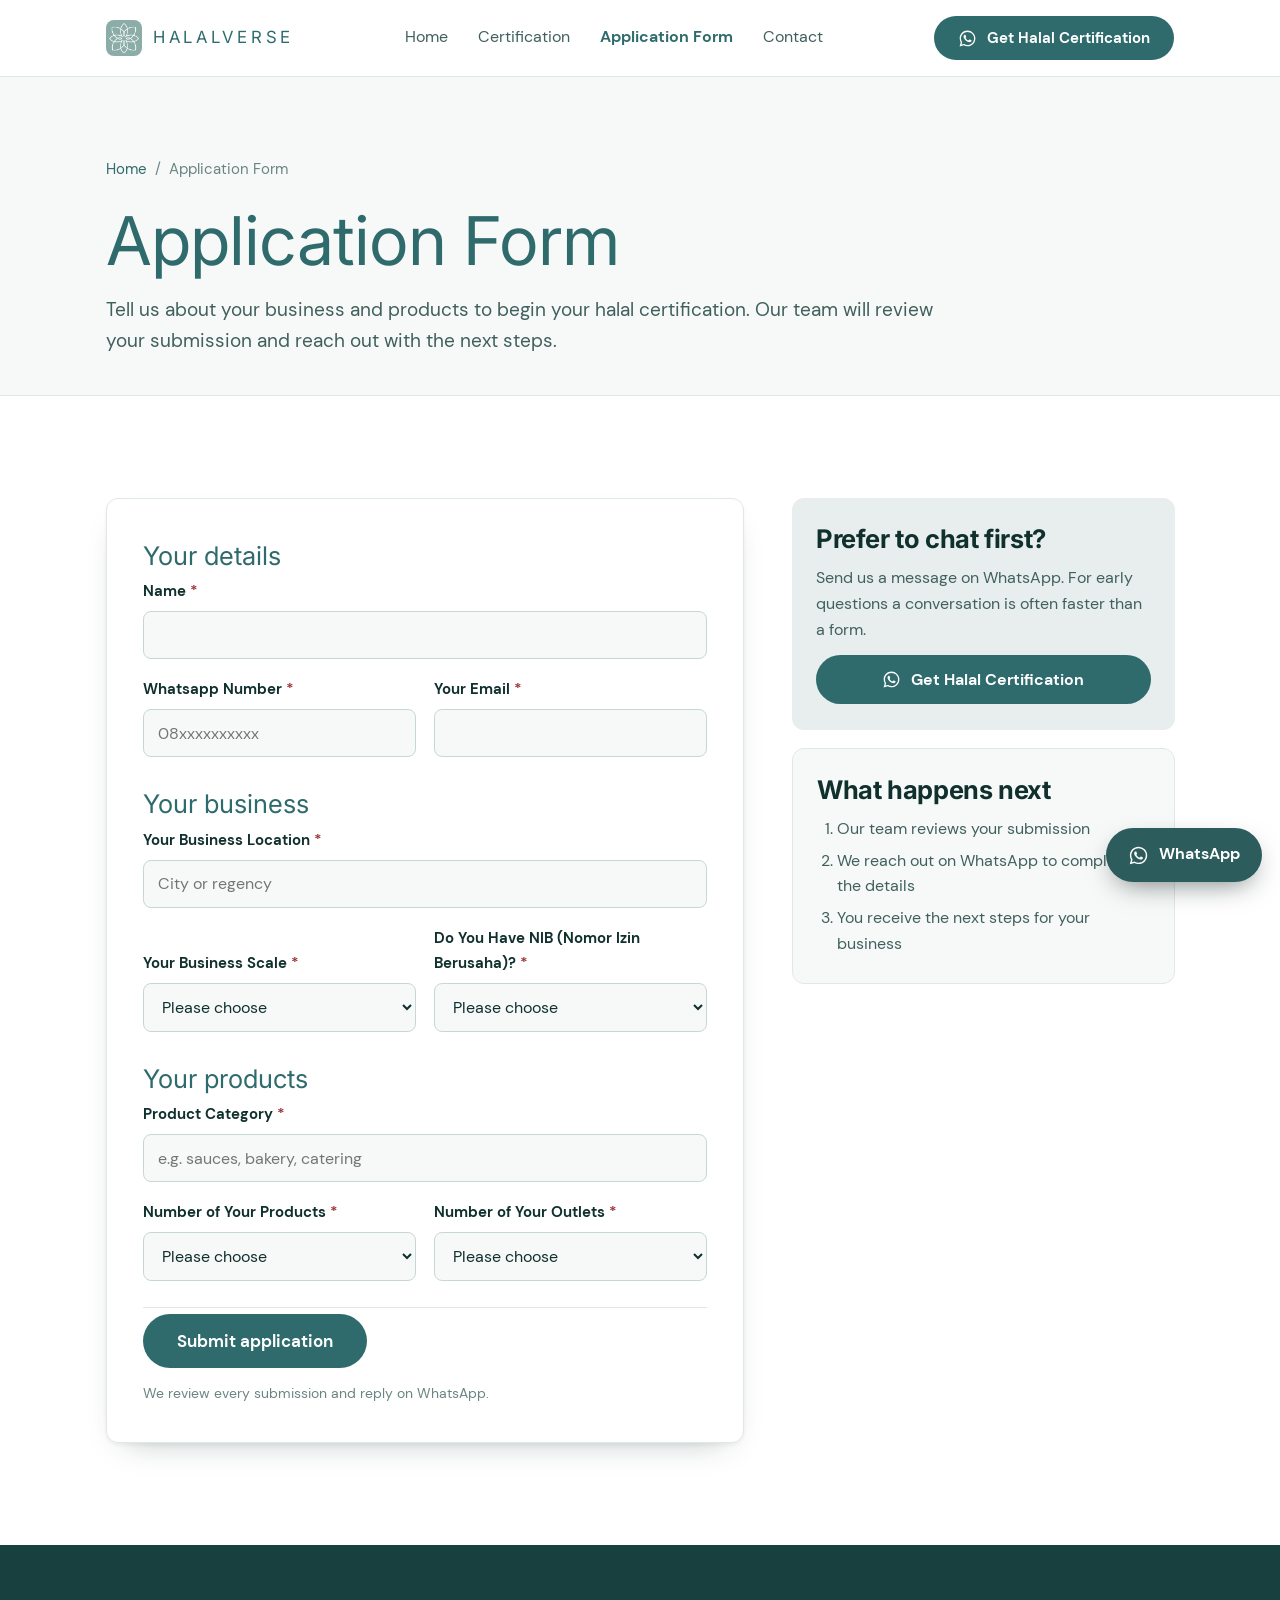
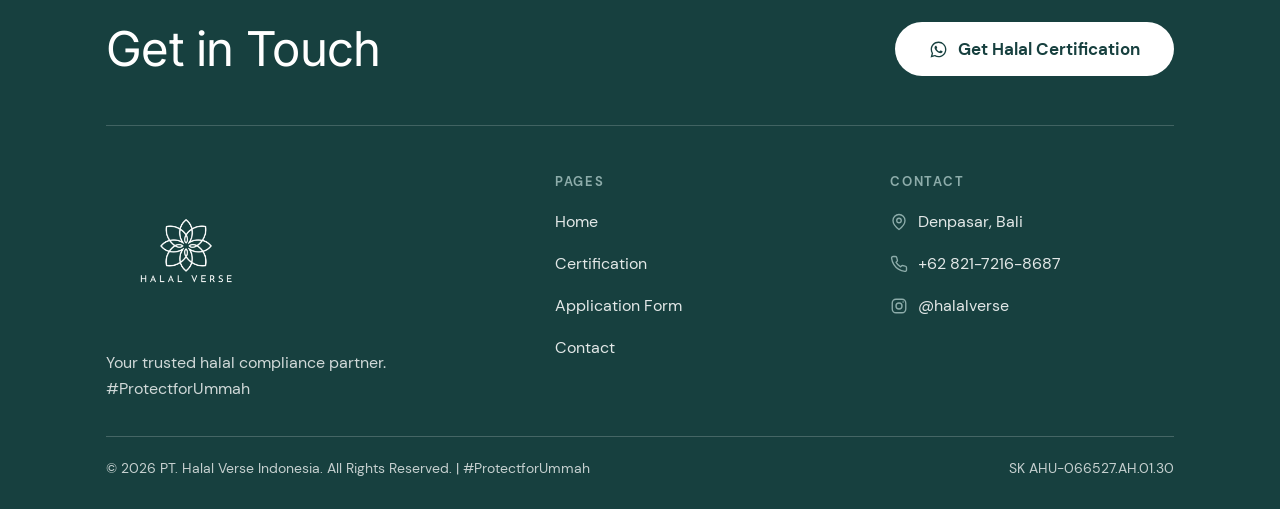
==== application-form/index.html @ e1d4a120 "Halal Verse Indonesia — rebuilt static site Konten verbatim dari situs live lama. Layout, aksesibili" ====
<!doctype html>
<html lang="en">
<head>
  <meta charset="utf-8" />
  <meta name="viewport" content="width=device-width, initial-scale=1" />
  <title>Application Form — Halal Verse Indonesia</title>
  <meta name="description" content="Tell us about your business and products to begin your halal certification. Our team will review your submission and reach out with the next steps." />
  <link rel="canonical" href="https://halalverseindonesia.com/application-form/" />

  <meta property="og:type" content="website" />
  <meta property="og:site_name" content="Halal Verse Indonesia" />
  <meta property="og:title" content="Application Form — Halal Verse Indonesia" />
  <meta property="og:description" content="Tell us about your business and products to begin your halal certification. Our team will review your submission and reach out with the next steps." />
  <meta property="og:url" content="https://halalverseindonesia.com/application-form/" />
  <meta property="og:image" content="https://halalverseindonesia.com/assets/img/hero-bg.webp" />
  <meta name="twitter:card" content="summary_large_image" />

  <link rel="icon" href="/assets/img/favicon-32.png" sizes="32x32" />
  <link rel="apple-touch-icon" href="/assets/img/apple-touch-icon.png" />
  <meta name="theme-color" content="#2C5D5C" />

  <link rel="preload" href="/assets/fonts/hv-display-400.woff2" as="font" type="font/woff2" crossorigin />
  <link rel="preload" href="/assets/fonts/hv-text-400.woff2" as="font" type="font/woff2" crossorigin />
  <link rel="stylesheet" href="/assets/css/site.css" />
  <script>document.documentElement.classList.add("js");</script>

<script type="application/ld+json">{"@context":"https://schema.org","@type":["Organization","LocalBusiness"],"@id":"https://halalverseindonesia.com/#organization","name":"PT. Halal Verse Indonesia","alternateName":"Halal Verse","url":"https://halalverseindonesia.com/","logo":"https://halalverseindonesia.com/assets/img/logo-mark.webp","description":"Halal Verse guides businesses through the entire halal certification journey, from initial readiness assessment to certification and beyond. Based in Denpasar, Bali.","telephone":"+6282172168687","address":{"@type":"PostalAddress","streetAddress":"Jalan Gunung Talang No. B7","addressLocality":"Denpasar","addressRegion":"Bali","addressCountry":"ID"},"areaServed":[{"@type":"AdministrativeArea","name":"Bali"},{"@type":"Country","name":"Indonesia"}],"sameAs":["https://www.instagram.com/halalverse/"]}</script>

</head>
<body>
  <a class="skip-link" href="#main">Skip to content</a>
<header class="site-header" id="site-header">
    <div class="wrap site-header__inner">
      <a class="brand" href="/" aria-label="Halal Verse Indonesia — home">
        <img class="brand__mark" src="/assets/img/logo-mark.webp" width="36" height="36" alt="" />
        <span class="brand__name">Halalverse</span>
      </a>

      <button class="nav-toggle" type="button" aria-expanded="false" aria-controls="main-nav">
        <svg viewBox="0 0 24 24" fill="none" stroke="currentColor" stroke-width="2" stroke-linecap="round" aria-hidden="true"><path d="M4 7h16M4 12h16M4 17h16"/></svg><span>Menu</span>
      </button>

      <nav class="nav" id="main-nav" aria-label="Main navigation" data-open="false">
          <a href="/">Home</a>
          <a href="/certification/">Certification</a>
          <a href="/application-form/" aria-current="page">Application Form</a>
          <a href="/contact/">Contact</a>
        <a class="btn btn--primary nav__cta" href="https://wa.me/6282172168687?text=Hello%20Halal%20Verse%2C%20I%20would%20like%20to%20ask%20about%20halal%20certification." target="_blank" rel="noopener" data-where="mobile-menu"><svg class="i-wa" viewBox="0 0 24 24" fill="currentColor" aria-hidden="true"><path d="M12.04 2C6.58 2 2.13 6.45 2.13 11.91c0 1.75.46 3.45 1.32 4.95L2 22l5.25-1.38a9.9 9.9 0 0 0 4.79 1.22h.01c5.46 0 9.91-4.45 9.91-9.91 0-2.65-1.03-5.14-2.9-7.01A9.82 9.82 0 0 0 12.04 2Zm0 18.15h-.01a8.2 8.2 0 0 1-4.19-1.15l-.3-.18-3.12.82.83-3.04-.2-.31a8.19 8.19 0 0 1-1.26-4.38c0-4.54 3.7-8.23 8.25-8.23 2.2 0 4.27.86 5.83 2.41a8.18 8.18 0 0 1 2.41 5.83c0 4.54-3.7 8.23-8.24 8.23Zm4.52-6.16c-.25-.12-1.47-.72-1.69-.81-.23-.08-.39-.12-.56.13-.16.24-.64.8-.78.97-.14.16-.29.18-.53.06-.25-.12-1.05-.39-1.99-1.23-.74-.66-1.23-1.47-1.38-1.72-.14-.25-.01-.38.11-.5.11-.11.25-.29.37-.43.12-.15.16-.25.25-.41.08-.17.04-.31-.02-.43-.06-.12-.56-1.34-.76-1.84-.2-.48-.4-.41-.56-.42h-.47c-.17 0-.43.06-.66.31-.23.25-.86.85-.86 2.06s.89 2.39 1.01 2.56c.12.16 1.74 2.66 4.22 3.73.59.25 1.05.4 1.41.52.59.19 1.13.16 1.56.1.48-.07 1.47-.6 1.68-1.18.21-.58.21-1.08.14-1.18-.06-.11-.22-.17-.47-.29Z"/></svg> Get Halal Certification</a>
      </nav>

      <a class="btn btn--primary header-cta" href="https://wa.me/6282172168687?text=Hello%20Halal%20Verse%2C%20I%20would%20like%20to%20ask%20about%20halal%20certification." target="_blank" rel="noopener" data-where="header"><svg class="i-wa" viewBox="0 0 24 24" fill="currentColor" aria-hidden="true"><path d="M12.04 2C6.58 2 2.13 6.45 2.13 11.91c0 1.75.46 3.45 1.32 4.95L2 22l5.25-1.38a9.9 9.9 0 0 0 4.79 1.22h.01c5.46 0 9.91-4.45 9.91-9.91 0-2.65-1.03-5.14-2.9-7.01A9.82 9.82 0 0 0 12.04 2Zm0 18.15h-.01a8.2 8.2 0 0 1-4.19-1.15l-.3-.18-3.12.82.83-3.04-.2-.31a8.19 8.19 0 0 1-1.26-4.38c0-4.54 3.7-8.23 8.25-8.23 2.2 0 4.27.86 5.83 2.41a8.18 8.18 0 0 1 2.41 5.83c0 4.54-3.7 8.23-8.24 8.23Zm4.52-6.16c-.25-.12-1.47-.72-1.69-.81-.23-.08-.39-.12-.56.13-.16.24-.64.8-.78.97-.14.16-.29.18-.53.06-.25-.12-1.05-.39-1.99-1.23-.74-.66-1.23-1.47-1.38-1.72-.14-.25-.01-.38.11-.5.11-.11.25-.29.37-.43.12-.15.16-.25.25-.41.08-.17.04-.31-.02-.43-.06-.12-.56-1.34-.76-1.84-.2-.48-.4-.41-.56-.42h-.47c-.17 0-.43.06-.66.31-.23.25-.86.85-.86 2.06s.89 2.39 1.01 2.56c.12.16 1.74 2.66 4.22 3.73.59.25 1.05.4 1.41.52.59.19 1.13.16 1.56.1.48-.07 1.47-.6 1.68-1.18.21-.58.21-1.08.14-1.18-.06-.11-.22-.17-.47-.29Z"/></svg> Get Halal Certification</a>
    </div>
  </header>

  <main id="main">
<section class="page-head">
      <div class="wrap">
        <nav class="crumbs" aria-label="Breadcrumb"><a href="/">Home</a><span aria-hidden="true">/</span><span aria-current="page">Application Form</span></nav>
        <h1>Application Form</h1>
        <p class="lede">Tell us about your business and products to begin your halal certification. Our team will review your submission and reach out with the next steps.</p>
      </div>
    </section>

    <section class="section">
      <div class="wrap">
        <div class="form-shell">
          <div class="form-card">
            <form id="apply-form" method="POST" action="https://api.web3forms.com/submit">
              <input type="hidden" name="access_key" value="bdc37412-f3b7-404e-a2f1-3ba0cef0726b" />
              <input type="hidden" name="subject" value="New halal certification application" />
              <input type="hidden" name="from_name" value="halalverseindonesia.com" />
              <input type="hidden" name="redirect" value="https://halalverseindonesia.com/thank-you/" />
              <input type="checkbox" name="botcheck" style="display:none" tabindex="-1" autocomplete="off" aria-hidden="true" />

              <fieldset>
                <legend>Your details</legend>
                <div class="field">
            <label for="name">Name <span class="req" aria-hidden="true">*</span></label>
            <input type="text" id="name" name="name" required autocomplete="name" />
            
          </div>
                <div class="field-row">
                  <div class="field">
            <label for="whatsapp">Whatsapp Number <span class="req" aria-hidden="true">*</span></label>
            <input type="tel" id="whatsapp" name="whatsapp" required autocomplete="tel" placeholder="08xxxxxxxxxx" inputmode="tel" />
            
          </div>
                  <div class="field">
            <label for="email">Your Email <span class="req" aria-hidden="true">*</span></label>
            <input type="email" id="email" name="email" required autocomplete="email" />
            
          </div>
                </div>
              </fieldset>

              <fieldset>
                <legend>Your business</legend>
                <div class="field">
            <label for="business_location">Your Business Location <span class="req" aria-hidden="true">*</span></label>
            <input type="text" id="business_location" name="business_location" required placeholder="City or regency" />
            
          </div>
                <div class="field-row">
                  <div class="field">
            <label for="business_scale">Your Business Scale <span class="req" aria-hidden="true">*</span></label>
            <select id="business_scale" name="business_scale" required>
              <option value="">Please choose</option>
              <option>Micro Business</option>
              <option>Small Business</option>
              <option>Middle Business</option>
              <option>Big Business</option>
            </select>
            
          </div>
                  <div class="field">
            <label for="nib">Do You Have NIB (Nomor Izin Berusaha)? <span class="req" aria-hidden="true">*</span></label>
            <select id="nib" name="nib" required>
              <option value="">Please choose</option>
              <option>Yes</option>
              <option>No</option>
            </select>
            
          </div>
                </div>
              </fieldset>

              <fieldset>
                <legend>Your products</legend>
                <div class="field">
            <label for="product_category">Product Category <span class="req" aria-hidden="true">*</span></label>
            <input type="text" id="product_category" name="product_category" required placeholder="e.g. sauces, bakery, catering" />
            
          </div>
                <div class="field-row">
                  <div class="field">
            <label for="number_of_products">Number of Your Products <span class="req" aria-hidden="true">*</span></label>
            <select id="number_of_products" name="number_of_products" required>
              <option value="">Please choose</option>
              <option>1-20</option>
              <option>20-40</option>
              <option>40-60</option>
              <option>&gt;60</option>
            </select>
            
          </div>
                  <div class="field">
            <label for="number_of_outlets">Number of Your Outlets <span class="req" aria-hidden="true">*</span></label>
            <select id="number_of_outlets" name="number_of_outlets" required>
              <option value="">Please choose</option>
              <option>1</option>
              <option>2</option>
              <option>3</option>
              <option>4</option>
              <option>&gt;4</option>
            </select>
            
          </div>
                </div>
              </fieldset>

              <div class="form-actions">
                <button class="btn btn--primary btn--lg" type="submit">Submit application</button>
                <p class="hint">We review every submission and reply on WhatsApp.</p>
              </div>
            </form>
          </div>

          <aside class="form-aside">
            <div class="aside-card">
              <h2>Prefer to chat first?</h2>
              <p>Send us a message on WhatsApp. For early questions a conversation is often faster than a form.</p>
              <a class="btn btn--primary" href="https://wa.me/6282172168687?text=Hello%20Halal%20Verse%2C%20I%20would%20like%20to%20ask%20about%20halal%20certification." target="_blank" rel="noopener" data-where="apply-aside"><svg class="i-wa" viewBox="0 0 24 24" fill="currentColor" aria-hidden="true"><path d="M12.04 2C6.58 2 2.13 6.45 2.13 11.91c0 1.75.46 3.45 1.32 4.95L2 22l5.25-1.38a9.9 9.9 0 0 0 4.79 1.22h.01c5.46 0 9.91-4.45 9.91-9.91 0-2.65-1.03-5.14-2.9-7.01A9.82 9.82 0 0 0 12.04 2Zm0 18.15h-.01a8.2 8.2 0 0 1-4.19-1.15l-.3-.18-3.12.82.83-3.04-.2-.31a8.19 8.19 0 0 1-1.26-4.38c0-4.54 3.7-8.23 8.25-8.23 2.2 0 4.27.86 5.83 2.41a8.18 8.18 0 0 1 2.41 5.83c0 4.54-3.7 8.23-8.24 8.23Zm4.52-6.16c-.25-.12-1.47-.72-1.69-.81-.23-.08-.39-.12-.56.13-.16.24-.64.8-.78.97-.14.16-.29.18-.53.06-.25-.12-1.05-.39-1.99-1.23-.74-.66-1.23-1.47-1.38-1.72-.14-.25-.01-.38.11-.5.11-.11.25-.29.37-.43.12-.15.16-.25.25-.41.08-.17.04-.31-.02-.43-.06-.12-.56-1.34-.76-1.84-.2-.48-.4-.41-.56-.42h-.47c-.17 0-.43.06-.66.31-.23.25-.86.85-.86 2.06s.89 2.39 1.01 2.56c.12.16 1.74 2.66 4.22 3.73.59.25 1.05.4 1.41.52.59.19 1.13.16 1.56.1.48-.07 1.47-.6 1.68-1.18.21-.58.21-1.08.14-1.18-.06-.11-.22-.17-.47-.29Z"/></svg> Get Halal Certification</a>
            </div>
            <div class="aside-card aside-card--quiet">
              <h2>What happens next</h2>
              <ol class="mini-steps">
                <li>Our team reviews your submission</li>
                <li>We reach out on WhatsApp to complete the details</li>
                <li>You receive the next steps for your business</li>
              </ol>
            </div>
          </aside>
        </div>
      </div>
    </section>
  </main>

<footer class="site-footer">
    <div class="wrap">
      <div class="footer-cta">
        <h2>Get in Touch</h2>
        <a class="btn btn--light btn--lg" href="https://wa.me/6282172168687?text=Hello%20Halal%20Verse%2C%20I%20would%20like%20to%20ask%20about%20halal%20certification." target="_blank" rel="noopener" data-where="footer-cta"><svg class="i-wa" viewBox="0 0 24 24" fill="currentColor" aria-hidden="true"><path d="M12.04 2C6.58 2 2.13 6.45 2.13 11.91c0 1.75.46 3.45 1.32 4.95L2 22l5.25-1.38a9.9 9.9 0 0 0 4.79 1.22h.01c5.46 0 9.91-4.45 9.91-9.91 0-2.65-1.03-5.14-2.9-7.01A9.82 9.82 0 0 0 12.04 2Zm0 18.15h-.01a8.2 8.2 0 0 1-4.19-1.15l-.3-.18-3.12.82.83-3.04-.2-.31a8.19 8.19 0 0 1-1.26-4.38c0-4.54 3.7-8.23 8.25-8.23 2.2 0 4.27.86 5.83 2.41a8.18 8.18 0 0 1 2.41 5.83c0 4.54-3.7 8.23-8.24 8.23Zm4.52-6.16c-.25-.12-1.47-.72-1.69-.81-.23-.08-.39-.12-.56.13-.16.24-.64.8-.78.97-.14.16-.29.18-.53.06-.25-.12-1.05-.39-1.99-1.23-.74-.66-1.23-1.47-1.38-1.72-.14-.25-.01-.38.11-.5.11-.11.25-.29.37-.43.12-.15.16-.25.25-.41.08-.17.04-.31-.02-.43-.06-.12-.56-1.34-.76-1.84-.2-.48-.4-.41-.56-.42h-.47c-.17 0-.43.06-.66.31-.23.25-.86.85-.86 2.06s.89 2.39 1.01 2.56c.12.16 1.74 2.66 4.22 3.73.59.25 1.05.4 1.41.52.59.19 1.13.16 1.56.1.48-.07 1.47-.6 1.68-1.18.21-.58.21-1.08.14-1.18-.06-.11-.22-.17-.47-.29Z"/></svg> Get Halal Certification</a>
      </div>

      <div class="footer-grid">
        <div class="footer-brand">
          <img src="/assets/img/logo-wordmark-light.webp" width="160" height="53" alt="Halal Verse Indonesia" loading="lazy" />
          <p>Your trusted halal compliance partner.<br />#ProtectforUmmah</p>
        </div>

        <nav class="footer-col" aria-label="Footer navigation">
          <h3>Pages</h3>
          <a href="/">Home</a>
          <a href="/certification/">Certification</a>
          <a href="/application-form/">Application Form</a>
          <a href="/contact/">Contact</a>
        </nav>

        <div class="footer-col footer-col--contact">
          <h3>Contact</h3>
          <a href="https://www.google.com/maps/search/?api=1&amp;query=Jalan%20Gunung%20Talang%20No.%20B7%2C%20Denpasar%2C%20Bali" target="_blank" rel="noopener"><svg viewBox="0 0 24 24" fill="none" stroke="currentColor" stroke-width="1.8" stroke-linecap="round" stroke-linejoin="round" aria-hidden="true"><path d="M20 10c0 6-8 12-8 12s-8-6-8-12a8 8 0 0 1 16 0Z"/><circle cx="12" cy="10" r="3"/></svg><span>Denpasar, Bali</span></a>
          <a href="https://wa.me/6282172168687?text=Hello%20Halal%20Verse%2C%20I%20would%20like%20to%20ask%20about%20halal%20certification." target="_blank" rel="noopener" data-where="footer"><svg viewBox="0 0 24 24" fill="none" stroke="currentColor" stroke-width="1.8" stroke-linecap="round" stroke-linejoin="round" aria-hidden="true"><path d="M22 16.9v3a2 2 0 0 1-2.2 2 19.8 19.8 0 0 1-8.6-3.1 19.5 19.5 0 0 1-6-6A19.8 19.8 0 0 1 2.1 4.2 2 2 0 0 1 4.1 2h3a2 2 0 0 1 2 1.7c.1 1 .3 1.9.7 2.8a2 2 0 0 1-.5 2.1L8.1 9.8a16 16 0 0 0 6 6l1.2-1.2a2 2 0 0 1 2.1-.5c.9.4 1.8.6 2.8.7a2 2 0 0 1 1.8 2.1Z"/></svg><span>+62 821-7216-8687</span></a>
          <a href="https://www.instagram.com/halalverse/" target="_blank" rel="noopener"><svg viewBox="0 0 24 24" fill="none" stroke="currentColor" stroke-width="1.8" aria-hidden="true"><rect x="3" y="3" width="18" height="18" rx="5"/><circle cx="12" cy="12" r="4"/><circle cx="17.5" cy="6.5" r="1" fill="currentColor" stroke="none"/></svg><span>@halalverse</span></a>
        </div>
      </div>

      <div class="footer-bottom">
        <span>© 2026 PT. Halal Verse Indonesia. All Rights Reserved. | #ProtectforUmmah</span>
        <span>SK AHU-066527.AH.01.30</span>
      </div>
    </div>
  </footer>

  <a class="wa-float" href="https://wa.me/6282172168687?text=Hello%20Halal%20Verse%2C%20I%20would%20like%20to%20ask%20about%20halal%20certification." target="_blank" rel="noopener" data-where="float" aria-label="Chat with Halal Verse on WhatsApp">
    <svg class="i-wa" viewBox="0 0 24 24" fill="currentColor" aria-hidden="true"><path d="M12.04 2C6.58 2 2.13 6.45 2.13 11.91c0 1.75.46 3.45 1.32 4.95L2 22l5.25-1.38a9.9 9.9 0 0 0 4.79 1.22h.01c5.46 0 9.91-4.45 9.91-9.91 0-2.65-1.03-5.14-2.9-7.01A9.82 9.82 0 0 0 12.04 2Zm0 18.15h-.01a8.2 8.2 0 0 1-4.19-1.15l-.3-.18-3.12.82.83-3.04-.2-.31a8.19 8.19 0 0 1-1.26-4.38c0-4.54 3.7-8.23 8.25-8.23 2.2 0 4.27.86 5.83 2.41a8.18 8.18 0 0 1 2.41 5.83c0 4.54-3.7 8.23-8.24 8.23Zm4.52-6.16c-.25-.12-1.47-.72-1.69-.81-.23-.08-.39-.12-.56.13-.16.24-.64.8-.78.97-.14.16-.29.18-.53.06-.25-.12-1.05-.39-1.99-1.23-.74-.66-1.23-1.47-1.38-1.72-.14-.25-.01-.38.11-.5.11-.11.25-.29.37-.43.12-.15.16-.25.25-.41.08-.17.04-.31-.02-.43-.06-.12-.56-1.34-.76-1.84-.2-.48-.4-.41-.56-.42h-.47c-.17 0-.43.06-.66.31-.23.25-.86.85-.86 2.06s.89 2.39 1.01 2.56c.12.16 1.74 2.66 4.22 3.73.59.25 1.05.4 1.41.52.59.19 1.13.16 1.56.1.48-.07 1.47-.6 1.68-1.18.21-.58.21-1.08.14-1.18-.06-.11-.22-.17-.47-.29Z"/></svg><span>WhatsApp</span>
  </a>
  <script src="/assets/js/site.js" defer></script>
</body>
</html>
---- assets/css/site.css ----
/* ============================================================
   Halal Verse Indonesia — design system
   Colours, type and imagery all come from the existing brand.
   Text values are darkened so they clear the WCAG AA threshold.
   ============================================================ */

/* ---------- Type: the site's own faces, subset to Latin,
              converted woff -> woff2 (3.7 MB -> 132 KB) ---------- */

@font-face {
  font-family: "HV Display";
  src: url("../fonts/hv-display-400.woff2") format("woff2");
  font-weight: 400; font-style: normal; font-display: swap;
}
@font-face {
  font-family: "HV Display";
  src: url("../fonts/hv-display-700.woff2") format("woff2");
  font-weight: 700; font-style: normal; font-display: swap;
}
@font-face {
  font-family: "HV Text";
  src: url("../fonts/hv-text-400.woff2") format("woff2");
  font-weight: 400; font-style: normal; font-display: swap;
}
@font-face {
  font-family: "HV Text";
  src: url("../fonts/hv-text-700.woff2") format("woff2");
  font-weight: 700; font-style: normal; font-display: swap;
}

/* ---------- Tokens ---------- */

:root {
  --sage:        #8DACAA;
  --sage-soft:   #E7EEED;
  --sage-line:   #C6D8D6;
  --teal:        #588D8F;

  --teal-ink:    #2F6B6C;
  --teal-deep:   #2C5D5C;
  --teal-night:  #17403F;
  --ink:         #10302E;
  --ink-soft:    #40605D;
  --ink-faint:   #6C8582;

  --paper:       #FFFFFF;
  --paper-warm:  #F7F9F8;
  --line:        #DEE8E6;
  --danger:      #9C2F33;

  --wrap:        1180px;
  --gutter:      clamp(20px, 5vw, 56px);
  --radius:      12px;
  --pill:        999px;
  --header-h:    76px;

  --shadow-sm: 0 1px 2px rgba(16, 48, 46, .05);
  --shadow-md: 0 2px 4px rgba(16, 48, 46, .05), 0 14px 32px -20px rgba(16, 48, 46, .38);

  --step-0: 1.0625rem;
  --step-1: 1.1875rem;
  --step-2: clamp(1.35rem, 1.1rem + .9vw, 1.6rem);
  --step-3: clamp(1.7rem, 1.3rem + 1.6vw, 2.3rem);
  --step-4: clamp(2rem, 1.45rem + 2.5vw, 3rem);
  --step-5: clamp(2.4rem, 1.5rem + 4vw, 4.2rem);
}

/* ---------- Base ---------- */

*, *::before, *::after { box-sizing: border-box; }
[hidden] { display: none !important; }

html { -webkit-text-size-adjust: 100%; scroll-behavior: smooth; }
@media (prefers-reduced-motion: reduce) {
  html { scroll-behavior: auto; }
  *, *::before, *::after {
    animation-duration: .01ms !important; animation-iteration-count: 1 !important;
    transition-duration: .01ms !important;
  }
}

body {
  margin: 0;
  background: var(--paper);
  color: var(--ink);
  font-family: "HV Text", "Segoe UI", system-ui, -apple-system, Arial, sans-serif;
  font-size: var(--step-0);
  line-height: 1.65;
  -webkit-font-smoothing: antialiased;
  overflow-x: hidden;
}

h1, h2, h3, h4 {
  font-family: "HV Display", "HV Text", Georgia, serif;
  font-weight: 400;
  line-height: 1.14;
  letter-spacing: -.015em;
  text-wrap: balance;
  margin: 0;
  color: var(--teal-ink);
}
h1 { font-size: var(--step-5); }
h2 { font-size: var(--step-4); }
h3 { font-size: var(--step-2); font-weight: 700; letter-spacing: -.005em; line-height: 1.25; }
h4 { font-size: var(--step-1); font-weight: 700; letter-spacing: 0; line-height: 1.35; }

p { margin: 0; max-width: 62ch; }
a { color: var(--teal-ink); text-underline-offset: 3px; text-decoration-thickness: 1px; }
a:hover { color: var(--ink); }

:focus-visible { outline: 3px solid var(--teal-ink); outline-offset: 3px; border-radius: 4px; }
.site-header--over :focus-visible,
.section--deep :focus-visible,
.hero :focus-visible { outline-color: #fff; }

img { max-width: 100%; height: auto; display: block; }
ul, ol { margin: 0; padding-left: 1.25em; }
li + li { margin-top: .35em; }

.skip-link {
  position: absolute; left: -9999px; top: 0; z-index: 200;
  background: var(--teal-deep); color: #fff; padding: 12px 18px;
  border-radius: 0 0 var(--radius) 0;
}
.skip-link:focus { left: 0; }

.sr-only {
  position: absolute; width: 1px; height: 1px; padding: 0; margin: -1px;
  overflow: hidden; clip: rect(0 0 0 0); white-space: nowrap; border: 0;
}

/* ---------- Layout ---------- */

.wrap { width: 100%; max-width: var(--wrap); margin-inline: auto; padding-inline: var(--gutter); }

.section { padding-block: clamp(56px, 8vw, 108px); }
.section--warm { background: var(--paper-warm); }

.section--sage { background: var(--sage); color: var(--ink); }
.section--sage h2, .section--sage h3, .section--sage h4 { color: var(--ink); }
.section--sage a { color: var(--ink); }

.section--deep { background: var(--teal-deep); color: #fff; }
.section--deep h2, .section--deep h3, .section--deep h4 { color: #fff; }
.section--deep a { color: #fff; }

.sec-head { display: flex; flex-direction: column; gap: 14px; margin-bottom: clamp(30px, 4vw, 52px); max-width: 66ch; }
.sec-head--center { align-items: center; text-align: center; margin-inline: auto; }

.eyebrow {
  font-size: .83rem; font-weight: 700; letter-spacing: .2em;
  text-transform: uppercase; color: var(--teal-ink);
}
.section--sage .eyebrow { color: var(--ink); }
.section--deep .eyebrow { color: var(--sage); }

.lede { font-size: var(--step-1); color: var(--ink-soft); }
.section--sage .lede { color: var(--ink); }
.section--deep .lede { color: rgba(255,255,255,.86); }
.sec-head--center .lede { max-width: 58ch; }

.prose { display: flex; flex-direction: column; gap: 16px; max-width: 62ch; }

/* ---------- Buttons ---------- */

.btn {
  display: inline-flex; align-items: center; justify-content: center; gap: 10px;
  min-height: 48px; padding: 13px 26px;
  border-radius: var(--pill);
  font-family: "HV Text", system-ui, sans-serif; font-weight: 700; font-size: 1rem;
  line-height: 1.2; text-decoration: none; border: 2px solid transparent; cursor: pointer;
  transition: background-color .18s ease, color .18s ease, border-color .18s ease;
}
.btn--lg { min-height: 54px; padding: 15px 32px; font-size: 1.05rem; }

.btn--primary { background: var(--teal-ink); color: #fff; }
.btn--primary:hover { background: var(--ink); color: #fff; }

.btn--ghost { background: transparent; color: var(--teal-ink); border-color: var(--teal-ink); }
.btn--ghost:hover { background: var(--teal-ink); color: #fff; }

.btn--light { background: #fff; color: var(--teal-deep); }
.btn--light:hover { background: var(--sage); color: var(--ink); }

.btn--outline-light { background: transparent; color: #fff; border-color: rgba(255,255,255,.7); }
.btn--outline-light:hover { background: #fff; color: var(--teal-deep); }

.section--sage .btn--primary { background: var(--teal-deep); }
.section--sage .btn--ghost { color: var(--ink); border-color: var(--ink); }
.section--sage .btn--ghost:hover { background: var(--ink); color: #fff; }

/* Section link colours must never win over button colours */
.section--deep a.btn--light,
.section--sage a.btn--light { color: var(--teal-deep); }
.section--deep a.btn--light:hover,
.section--sage a.btn--light:hover { color: var(--ink); }

.section--deep a.btn--outline-light { color: #fff; }
.section--deep a.btn--outline-light:hover { color: var(--teal-deep); }

.section--sage a.btn--primary,
.section--deep a.btn--primary { color: #fff; }
.section--sage a.btn--primary:hover { color: #fff; }

.btn-row { display: flex; flex-wrap: wrap; gap: 12px; }
.btn-row--center { justify-content: center; }

.i-wa { width: 19px; height: 19px; flex: none; }

/* ---------- Header ---------- */

.site-header {
  position: sticky; top: 0; z-index: 90;
  background: rgba(255,255,255,.95);
  backdrop-filter: saturate(1.4) blur(10px);
  border-bottom: 1px solid var(--line);
  transition: background-color .25s ease, border-color .25s ease;
}

/* Transparent over the hero, solid once the page scrolls */
.site-header--over {
  position: fixed; left: 0; right: 0;
  background: transparent; border-bottom-color: transparent; backdrop-filter: none;
}
.site-header--over .nav a,
.site-header--over .brand__name,
.site-header--over .nav-toggle { color: #fff; }
.site-header--over .nav-toggle { border-color: rgba(255,255,255,.5); }
.site-header--over .header-cta { background: #fff; color: var(--teal-deep); }
.site-header--over .header-cta:hover { background: var(--sage); color: var(--ink); }

.site-header--over.is-stuck {
  background: rgba(255,255,255,.96);
  border-bottom-color: var(--line);
  backdrop-filter: saturate(1.4) blur(10px);
}
.site-header--over.is-stuck .nav a { color: var(--ink-soft); }
.site-header--over.is-stuck .brand__name { color: var(--teal-ink); }
.site-header--over.is-stuck .nav-toggle { color: var(--ink); border-color: var(--line); }
.site-header--over.is-stuck .header-cta { background: var(--teal-ink); color: #fff; }

.site-header__inner {
  display: flex; align-items: center; justify-content: space-between; gap: 20px;
  min-height: var(--header-h); position: relative;
}

.brand { display: flex; align-items: center; gap: 11px; text-decoration: none; flex: none; padding-block: 6px; }
.brand__mark { width: 36px; height: 36px; border-radius: 8px; }
.brand__name {
  font-family: "HV Display", serif; font-size: 1.05rem;
  letter-spacing: .22em; text-transform: uppercase; color: var(--teal-ink);
}

.nav { display: flex; align-items: center; gap: 2px; }
.nav a {
  padding: 9px 14px; border-radius: 8px; text-decoration: none;
  color: var(--ink-soft); font-size: .97rem; white-space: nowrap;
}
.nav a:hover { background: rgba(140,172,170,.22); }
.nav a[aria-current="page"] { font-weight: 700; color: var(--teal-ink); }
.site-header--over .nav a[aria-current="page"] { color: #fff; text-decoration: underline; text-underline-offset: 6px; }
.site-header--over.is-stuck .nav a[aria-current="page"] { color: var(--teal-ink); }

.header-cta { flex: none; min-height: 44px; padding: 10px 22px; font-size: .95rem; }
.nav__cta { display: none; }

.nav-toggle {
  display: none; align-items: center; gap: 9px; min-height: 44px; padding: 8px 14px;
  background: transparent; border: 1px solid var(--line); border-radius: 8px;
  font-family: inherit; font-size: .95rem; font-weight: 700; color: var(--ink); cursor: pointer;
}
.nav-toggle svg { width: 18px; height: 18px; }

@media (max-width: 1020px) {
  .nav-toggle { display: inline-flex; }
  .nav {
    display: none; position: absolute; top: 100%; left: 0; right: 0;
    flex-direction: column; align-items: stretch; gap: 2px;
    background: var(--paper); border-bottom: 1px solid var(--line);
    padding: 12px var(--gutter) 20px; box-shadow: var(--shadow-md);
    margin-inline: calc(var(--gutter) * -1);
  }
  .nav[data-open="true"] { display: flex; }
  .nav a { padding: 13px 12px; font-size: 1.05rem; color: var(--ink-soft) !important; }
  .nav a[aria-current="page"] { color: var(--teal-ink) !important; text-decoration: none; }
  .nav__cta { display: inline-flex; margin-top: 10px; color: #fff !important; }
  .header-cta { display: none; }
}

@media (max-width: 380px) {
  .brand__name { font-size: .92rem; letter-spacing: .14em; }
  .btn { padding: 12px 18px; font-size: .95rem; }
}

/* ---------- Hero: full-bleed ---------- */

.hero {
  position: relative;
  min-height: 100svh;
  display: flex;
  flex-direction: column;
  justify-content: center;
  overflow: hidden;
  isolation: isolate;
  padding-block: calc(var(--header-h) + clamp(40px, 8vh, 96px)) clamp(56px, 10vh, 120px);
}

.hero__bg {
  position: absolute; inset: 0; z-index: -3;
  background: var(--teal-night) url("../img/hero-bg.webp") center 40% / cover no-repeat;
}

/* Darkest where the headline sits, lighter over the people below it */
.hero__scrim {
  position: absolute; inset: 0; z-index: -2;
  background:
    radial-gradient(92% 66% at 50% 30%, rgba(6,26,25,.86) 0%, rgba(6,26,25,.62) 52%, rgba(6,26,25,.34) 100%),
    linear-gradient(180deg, rgba(6,26,25,.74) 0%, rgba(6,26,25,.42) 46%, rgba(6,26,25,.62) 100%);
}

.hero__inner {
  position: relative; z-index: 2;
  display: flex; flex-direction: column; align-items: center; gap: 20px;
  text-align: center; color: #fff;
}

.hero__eyebrow {
  font-family: "HV Display", serif; font-size: .95rem;
  letter-spacing: .32em; text-transform: uppercase; color: rgba(255,255,255,.9);
}

.hero h1 { color: #fff; max-width: 16ch; text-shadow: 0 2px 28px rgba(4,18,17,.55); }

.hero__lede {
  font-size: clamp(1.02rem, .95rem + .4vw, 1.22rem);
  color: rgba(255,255,255,.94);
  max-width: 62ch;
  text-shadow: 0 1px 16px rgba(4,18,17,.6);
}

.hero__cta { margin-top: 8px; }

@media (max-width: 900px) {
  .hero__bg { background-position: 58% 46%; }
}

@media (max-width: 560px) {
  .hero { min-height: 92svh; padding-block: calc(var(--header-h) + 40px) 64px; }
  .hero__bg { background-position: 62% 44%; }
  .hero__lede { font-size: 1.02rem; }
  .hero__scrim {
    background:
      radial-gradient(120% 62% at 50% 32%, rgba(6,26,25,.88) 0%, rgba(6,26,25,.66) 56%, rgba(6,26,25,.44) 100%),
      linear-gradient(180deg, rgba(6,26,25,.78) 0%, rgba(6,26,25,.5) 48%, rgba(6,26,25,.68) 100%);
  }
}

/* ---------- Gateway ---------- */

.gateway__grid {
  display: grid; grid-template-columns: minmax(0, 1fr) minmax(0, 1fr);
  gap: clamp(28px, 5vw, 64px); align-items: center;
}
.gateway__copy { display: flex; flex-direction: column; gap: 20px; }
.gateway__media {
  border-radius: var(--radius);
  overflow: hidden;
  background: var(--paper-warm);
  border: 1px solid var(--line);
}
.gateway__media img { width: 100%; aspect-ratio: 3 / 2; object-fit: cover; }
@media (max-width: 860px) {
  .gateway__grid { grid-template-columns: 1fr; }
  .gateway__media { order: -1; }
}

/* ---------- Why ---------- */

.why__tagline {
  font-family: "HV Display", serif; font-size: var(--step-2);
  color: var(--teal-deep); letter-spacing: .01em;
}

.cards { display: grid; gap: 18px; }
.cards--3 { grid-template-columns: repeat(auto-fit, minmax(min(100%, 280px), 1fr)); }

.card {
  background: rgba(255,255,255,.94);
  border: 1px solid rgba(16,48,46,.1);
  border-radius: var(--radius);
  padding: 30px 26px;
  display: flex; flex-direction: column; gap: 14px;
  box-shadow: var(--shadow-sm);
}
.card p { color: var(--ink-soft); font-size: 1rem; max-width: none; }
.section--sage .card p { color: var(--ink); }
.c-icon { width: 40px; height: 40px; color: var(--teal-deep); }

/* ---------- Process track ---------- */

.track {
  list-style: none; margin: 0; padding: 0;
  display: grid; grid-template-columns: repeat(5, minmax(0, 1fr)); gap: 0;
  position: relative;
}
.track::before {
  content: ""; position: absolute; left: 10%; right: 10%; top: 27px;
  height: 2px; background: var(--sage-line);
}
.track__item {
  margin: 0; display: flex; flex-direction: column; align-items: center; gap: 14px;
  text-align: center; padding-inline: 8px; position: relative;
}
.track__n {
  width: 54px; height: 54px; border-radius: 50%;
  display: grid; place-items: center;
  background: var(--teal-ink); color: #fff;
  font-family: "HV Display", serif; font-size: 1.3rem; font-weight: 700;
  font-variant-numeric: tabular-nums;
  box-shadow: 0 0 0 6px var(--paper);
}
.track__label { font-weight: 700; font-size: 1rem; line-height: 1.35; color: var(--ink); }

.process .btn-row { margin-top: 34px; }

@media (max-width: 900px) {
  .track { grid-template-columns: repeat(2, minmax(0, 1fr)); gap: 28px 16px; }
  .track::before { display: none; }
}
@media (max-width: 460px) {
  .track { grid-template-columns: 1fr; gap: 20px; }
  .track__item { flex-direction: row; align-items: center; gap: 16px; text-align: left; padding-inline: 0; }
  .track__n { width: 46px; height: 46px; font-size: 1.1rem; flex: none; box-shadow: none; }
}

/* ---------- Clients ---------- */

.logo-grid {
  list-style: none; padding: 0; margin: 0;
  display: grid; grid-template-columns: repeat(auto-fit, minmax(150px, 1fr)); gap: 12px;
}
.logo-grid li { margin: 0; }
.logo-cell {
  background: var(--paper); border: 1px solid var(--line); border-radius: var(--radius);
  aspect-ratio: 4 / 3; display: grid; place-items: center; padding: 18px;
}
.logo-cell img { max-height: 84px; width: auto; object-fit: contain; }

@media (max-width: 560px) {
  .logo-grid { grid-template-columns: repeat(2, minmax(0, 1fr)); gap: 10px; }
  .logo-cell { padding: 12px; }
  .logo-cell img { max-height: 64px; }
}

/* ---------- What is Halal ---------- */

.halal__grid {
  display: grid; grid-template-columns: minmax(0, 1.15fr) minmax(0, .85fr);
  gap: clamp(28px, 5vw, 64px); align-items: center;
}
.halal__copy { display: flex; flex-direction: column; gap: 18px; }
.halal__copy p { color: var(--ink-soft); }
.halal__pattern {
  border-radius: var(--radius);
  overflow: hidden;
  border: 1px solid var(--line);
  background: var(--paper-warm);
}
.halal__pattern img { width: 100%; aspect-ratio: 1 / 1; object-fit: cover; display: block; }

@media (max-width: 860px) {
  .halal__grid { grid-template-columns: 1fr; }
  .halal__pattern img { aspect-ratio: 16 / 9; }
}

/* ---------- Certification steps ---------- */

.steps { list-style: none; margin: 0; padding: 0; display: flex; flex-direction: column; gap: 0; }
.step {
  margin: 0;
  display: grid; grid-template-columns: 76px minmax(0, 1fr); gap: clamp(16px, 3vw, 34px);
  padding-block: 30px; border-top: 1px solid var(--line); align-items: start;
}
.step:first-child { border-top: none; padding-top: 0; }
.step__n {
  width: 58px; height: 58px; border-radius: 50%;
  display: grid; place-items: center;
  border: 2px solid var(--teal-ink); color: var(--teal-ink);
  font-family: "HV Display", serif; font-size: 1.4rem; font-weight: 700;
  font-variant-numeric: tabular-nums;
}
.step__body { display: flex; flex-direction: column; gap: 12px; }
.step__body h2 { font-size: var(--step-3); }
.step__body p, .step__body ul { color: var(--ink-soft); }
@media (max-width: 620px) {
  .step { grid-template-columns: 50px minmax(0, 1fr); gap: 16px; padding-block: 24px; }
  .step__n { width: 46px; height: 46px; font-size: 1.15rem; }
}

/* ---------- Gallery ---------- */

.gallery { display: grid; grid-template-columns: repeat(auto-fit, minmax(min(100%, 190px), 1fr)); gap: 12px; }
.gallery img { border-radius: var(--radius); aspect-ratio: 3 / 4; object-fit: cover; width: 100%; }
@media (max-width: 600px) { .gallery { grid-template-columns: repeat(2, minmax(0, 1fr)); gap: 10px; } }

/* ---------- FAQ ---------- */

.faq { display: flex; flex-direction: column; gap: 10px; max-width: 80ch; }
.faq details {
  background: rgba(255,255,255,.95); border: 1px solid rgba(16,48,46,.1);
  border-radius: var(--radius);
}
.faq summary {
  cursor: pointer; list-style: none; padding: 18px 22px;
  display: grid; grid-template-columns: 1fr 22px; gap: 14px; align-items: center;
  font-family: "HV Text", sans-serif; font-weight: 700; font-size: var(--step-1);
  line-height: 1.4; color: var(--ink);
}
.faq summary::-webkit-details-marker { display: none; }
.faq summary:hover { color: var(--teal-deep); }
.faq summary::after {
  content: ""; width: 13px; height: 13px; justify-self: end;
  border-right: 2px solid var(--teal-deep); border-bottom: 2px solid var(--teal-deep);
  transform: rotate(45deg) translate(-2px, -2px); transition: transform .18s ease;
}
.faq details[open] summary::after { transform: rotate(225deg) translate(-3px, -3px); }
.faq .faq__a { padding: 0 22px 20px; }
.faq .faq__a p { color: var(--ink); max-width: 72ch; }

@media (max-width: 420px) {
  .faq summary { padding: 16px 16px; font-size: 1.05rem; }
  .faq .faq__a { padding: 0 16px 18px; }
}

/* ---------- Page head ---------- */

.page-head {
  padding-block: clamp(40px, 6vw, 72px) clamp(24px, 3vw, 40px);
  background: var(--paper-warm); border-bottom: 1px solid var(--line);
}
.page-head .wrap { display: flex; flex-direction: column; gap: 14px; }
.crumbs { font-size: .92rem; color: var(--ink-faint); display: flex; flex-wrap: wrap; gap: 8px; }
.crumbs a, .crumbs span { display: inline-flex; align-items: center; min-height: 40px; }
.crumbs a { text-decoration: none; }
.crumbs a:hover { text-decoration: underline; }
.page-head .lede { max-width: 66ch; }

/* ---------- Forms ---------- */

.form-shell {
  display: grid; grid-template-columns: minmax(0, 1.25fr) minmax(0, .75fr);
  gap: clamp(24px, 4vw, 48px); align-items: start;
}
@media (max-width: 900px) { .form-shell { grid-template-columns: 1fr; } }

.form-card {
  background: var(--paper); border: 1px solid var(--line); border-radius: var(--radius);
  padding: clamp(22px, 3vw, 36px); box-shadow: var(--shadow-md);
  display: flex; flex-direction: column; gap: 22px;
}
.form-card > h2 { font-size: var(--step-3); }

form { display: flex; flex-direction: column; gap: 26px; }
fieldset { border: 0; padding: 0; margin: 0; display: flex; flex-direction: column; gap: 18px; }
legend {
  padding: 0; margin-bottom: 2px;
  font-family: "HV Display", serif; font-size: var(--step-2); color: var(--teal-ink);
}

.field { display: flex; flex-direction: column; gap: 7px; }
/* Label yang memakan dua baris tidak boleh menggeser kotak isiannya.
   align-items:end menyejajarkan kontrol, bukan label. */
.field-row { display: grid; grid-template-columns: repeat(auto-fit, minmax(min(100%, 220px), 1fr)); gap: 18px; align-items: end; }
.field-row .field { justify-content: end; }

label { font-weight: 700; font-size: .95rem; color: var(--ink); }
label .req { color: var(--danger); }
.hint { font-size: .88rem; color: var(--ink-faint); font-weight: 400; }

input[type="text"], input[type="tel"], input[type="email"], select, textarea {
  font-family: inherit; font-size: 1rem; color: var(--ink);
  background: var(--paper-warm); border: 1px solid var(--sage-line);
  border-radius: 8px; padding: 12px 14px; min-height: 48px; width: 100%;
}
textarea { min-height: 140px; resize: vertical; line-height: 1.55; }
input:focus, select:focus, textarea:focus { background: var(--paper); border-color: var(--teal-ink); }

.form-actions { display: flex; flex-wrap: wrap; align-items: center; gap: 14px; padding-top: 6px; border-top: 1px solid var(--line); }
.form-actions .hint { margin: 0; }
@media (max-width: 480px) { .form-actions .btn { width: 100%; } }

.form-aside { display: flex; flex-direction: column; gap: 18px; }
.aside-card {
  background: var(--sage-soft); border-radius: var(--radius); padding: 26px 24px;
  display: flex; flex-direction: column; gap: 12px;
}
.aside-card h2 { font-size: var(--step-2); font-weight: 700; color: var(--ink); }
.aside-card p, .aside-card li { font-size: .98rem; color: var(--ink-soft); }
.aside-card--quiet { background: var(--paper-warm); border: 1px solid var(--line); }
.mini-steps { padding-left: 1.2em; }

/* ---------- Contact ---------- */

.contact-grid {
  display: grid; grid-template-columns: minmax(0, 1fr) minmax(0, 1fr);
  gap: clamp(24px, 4vw, 48px); align-items: start;
}
@media (max-width: 900px) { .contact-grid { grid-template-columns: 1fr; } }

.contact-info { display: flex; flex-direction: column; gap: 26px; }

.nap, .touch__list { list-style: none; padding: 0; margin: 0; display: flex; flex-direction: column; gap: 18px; }
.nap li, .touch__list li { margin: 0; display: grid; grid-template-columns: 26px 1fr; gap: 14px; align-items: start; }
.nap svg, .touch__list svg { width: 22px; height: 22px; margin-top: 4px; color: var(--teal-ink); }
.touch__list svg { color: var(--sage); }
.nap b, .touch__list b {
  display: block; font-size: .82rem; letter-spacing: .12em; text-transform: uppercase;
  color: var(--ink-faint); margin-bottom: 2px; font-family: "HV Text", sans-serif;
}
.touch__list b { color: var(--sage); }
.nap a, .touch__list a { font-weight: 700; text-decoration: none; display: inline-flex; align-items: center; min-height: 40px; }
.nap a:hover, .touch__list a:hover { text-decoration: underline; }

.map-frame {
  border: 1px solid var(--line); border-radius: var(--radius); overflow: hidden;
  aspect-ratio: 4 / 3; background: var(--paper-warm);
}
.map-frame iframe { width: 100%; height: 100%; border: 0; display: block; }

/* ---------- Footer (satu blok: CTA + navigasi + kontak) ---------- */

/* ---------- Footer ---------- */

.site-footer { background: var(--teal-night); color: #fff; padding-block: clamp(48px, 6vw, 80px) 28px; }
.site-footer a { color: rgba(255,255,255,.88); }

.footer-cta {
  display: flex; flex-wrap: wrap; align-items: center; justify-content: space-between;
  gap: 20px 32px; padding-bottom: clamp(32px, 4vw, 48px);
  border-bottom: 1px solid rgba(255,255,255,.18);
}
.footer-cta h2 { color: #fff; font-size: var(--step-4); }
.footer-cta a.btn--light { color: var(--teal-night); }
.footer-cta a.btn--light:hover { color: var(--ink); }

.footer-grid {
  display: grid; grid-template-columns: minmax(0, 1.4fr) repeat(auto-fit, minmax(180px, 1fr));
  gap: clamp(28px, 4vw, 56px);
  padding-block: clamp(32px, 4vw, 48px) 34px;
}
.footer-brand { display: flex; flex-direction: column; gap: 16px; max-width: 34ch; }
.footer-brand img { width: 160px; }
.footer-brand p { color: rgba(255,255,255,.8); font-size: 1rem; }

.footer-col { display: flex; flex-direction: column; gap: 2px; }
.footer-col h3 {
  font-family: "HV Text", sans-serif; font-size: .82rem; letter-spacing: .14em;
  text-transform: uppercase; color: var(--sage); font-weight: 700; margin-bottom: 10px;
}
.footer-col a {
  text-decoration: none; font-size: .98rem;
  display: inline-flex; align-items: center; gap: 10px; min-height: 40px;
}
.footer-col a:hover { color: #fff; text-decoration: underline; }
.footer-col--contact svg { width: 18px; height: 18px; flex: none; color: var(--sage); }

.footer-bottom {
  border-top: 1px solid rgba(255,255,255,.2); padding-top: 20px;
  display: flex; flex-wrap: wrap; gap: 8px 24px; justify-content: space-between;
  font-size: .9rem; color: rgba(255,255,255,.75);
}

@media (max-width: 760px) {
  /* Dua kolom sempit membuat setiap kalimat pecah 2–3 kata. Satu kolom penuh. */
  .footer-grid { grid-template-columns: 1fr; gap: 30px; padding-block: 30px 28px; }
  .footer-brand { max-width: none; }
  .footer-col h3 { margin-bottom: 4px; }
  .footer-bottom { flex-direction: column; gap: 6px; }
}

@media (max-width: 620px) {
  .footer-cta { flex-direction: column; align-items: flex-start; gap: 18px; }
  .footer-cta .btn { width: 100%; }
  .footer-cta h2 { font-size: var(--step-3); }
}

/* ---------- Floating WhatsApp ---------- */

.wa-float {
  position: fixed; right: 18px; bottom: 18px; z-index: 80;
  display: inline-flex; align-items: center; gap: 10px;
  padding: 14px 22px; border-radius: var(--pill);
  background: var(--teal-deep); color: #fff; font-weight: 700; font-size: .97rem;
  text-decoration: none; box-shadow: 0 10px 28px -10px rgba(6,24,23,.6);
}
.wa-float:hover { background: var(--ink); color: #fff; }
.wa-float svg { width: 21px; height: 21px; }

.site-footer { padding-bottom: 96px; }
@media (min-width: 561px) { .site-footer { padding-bottom: 28px; } }
@media (max-width: 560px) {
  .wa-float { right: 14px; bottom: 14px; padding: 15px; }
  .wa-float span { display: none; }
}


/* ============================================================
   Motion — halus, sekali jalan, dan mati total kalau pengguna
   mengaktifkan "reduce motion" di sistemnya.
   ============================================================ */

@media (prefers-reduced-motion: no-preference) {

  /* Elemen yang muncul saat digulir. Tanpa JS semuanya tetap terlihat. */
  .js [data-reveal] {
    opacity: 0;
    transform: translateY(18px);
    will-change: opacity, transform;
  }
  .js [data-reveal].is-in {
    opacity: 1;
    transform: none;
    transition:
      opacity .72s cubic-bezier(.22,.68,.28,1) var(--d, 0ms),
      transform .72s cubic-bezier(.22,.68,.28,1) var(--d, 0ms);
  }

  /* Foto hero menetap dari sedikit ter-zoom */
  .hero__bg { animation: hv-settle 1900ms cubic-bezier(.16,.72,.24,1) both; }
  @keyframes hv-settle {
    from { transform: scale(1.075); }
    to   { transform: none; }
  }

  /* Garis penghubung pada track proses tumbuh dari kiri */
  .js .track::before { transform: scaleX(0); transform-origin: left center; }
  .js .track.is-in::before {
    transform: scaleX(1);
    transition: transform 1s cubic-bezier(.22,.68,.28,1) 180ms;
  }

  /* Interaksi kecil */
  .card, .logo-cell, .quote { transition: transform .28s ease, box-shadow .28s ease; }
  .card:hover, .logo-cell:hover { transform: translateY(-3px); box-shadow: var(--shadow-md); }

  .wa-float { transition: transform .22s ease, background-color .18s ease; }
  .wa-float:hover { transform: translateY(-2px) scale(1.03); }

  .btn { transition: background-color .18s ease, color .18s ease, border-color .18s ease, transform .18s ease; }
  .btn:active { transform: translateY(1px); }

  .gateway__media img, .halal__pattern img, .gallery img { transition: transform .6s cubic-bezier(.22,.68,.28,1); }
  .gateway__media:hover img, .halal__pattern:hover img { transform: scale(1.03); }
}
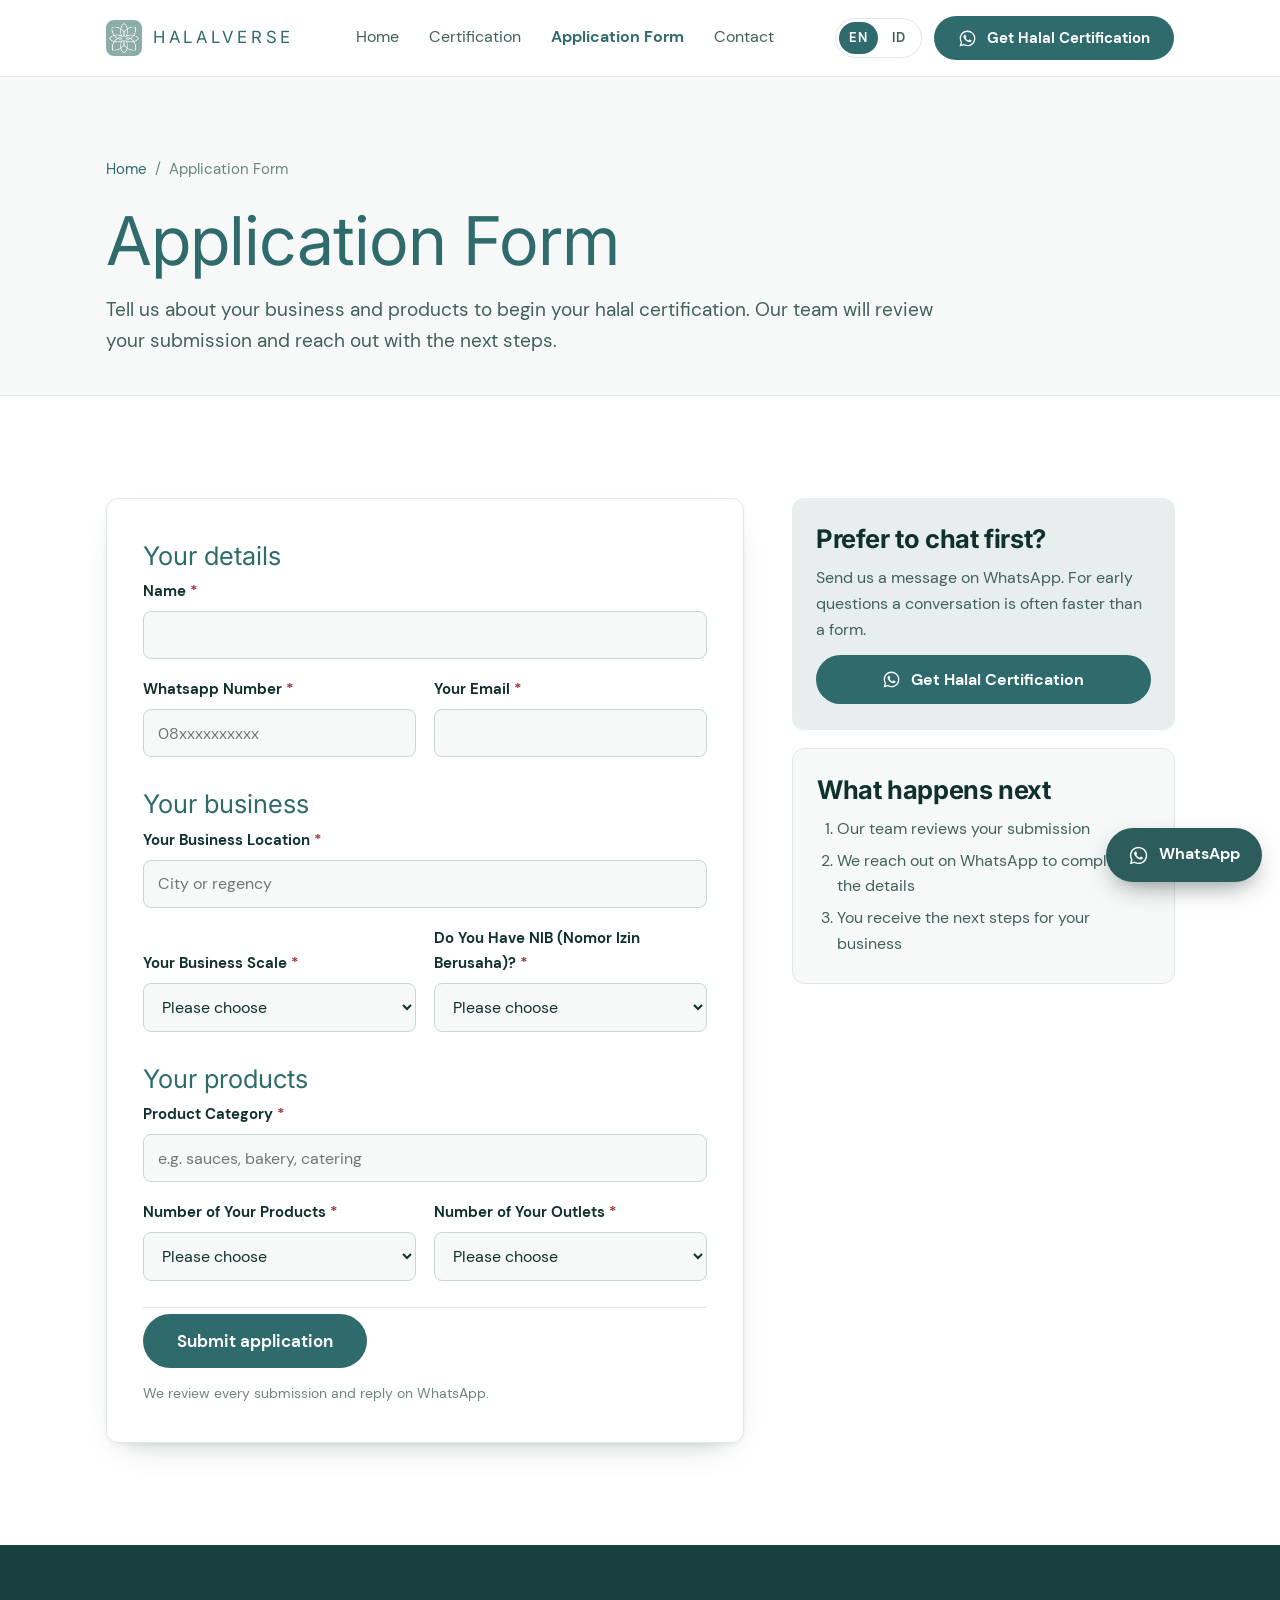
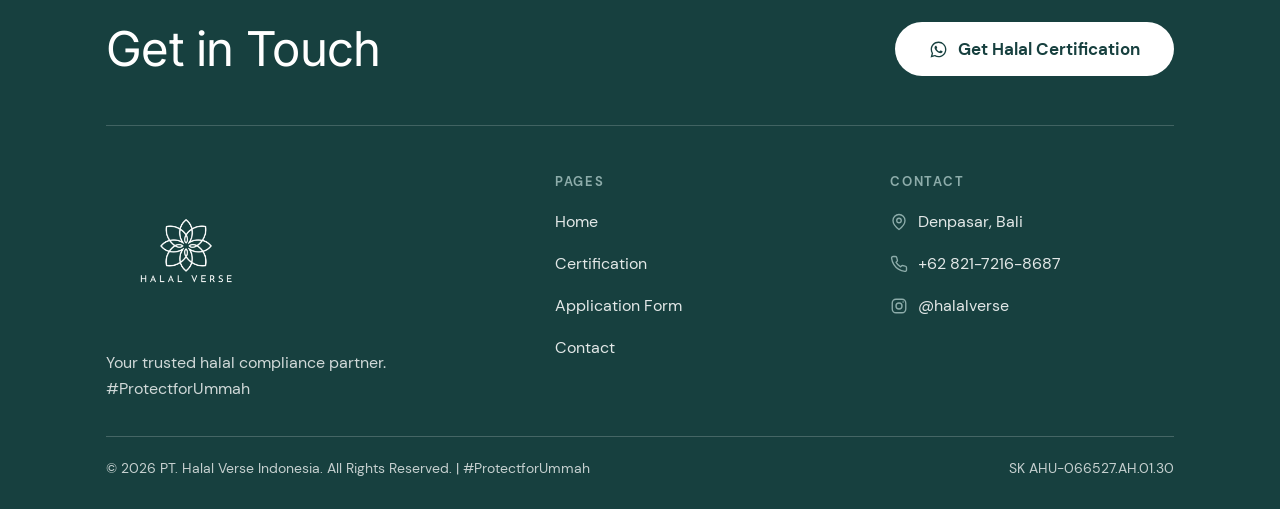
==== commit f1227928: "feat: add Indonesian version at /id/ with language switcher Every page now exists in both languages " ====
--- a/application-form/index.html
+++ b/application-form/index.html
@@ -6,9 +6,13 @@
   <title>Application Form — Halal Verse Indonesia</title>
   <meta name="description" content="Tell us about your business and products to begin your halal certification. Our team will review your submission and reach out with the next steps." />
   <link rel="canonical" href="https://halalverseindonesia.com/application-form/" />
+  <link rel="alternate" hreflang="en" href="https://halalverseindonesia.com/application-form/" />
+  <link rel="alternate" hreflang="id" href="https://halalverseindonesia.com/id/formulir-pengajuan/" />
+  <link rel="alternate" hreflang="x-default" href="https://halalverseindonesia.com/application-form/" />
 
   <meta property="og:type" content="website" />
   <meta property="og:site_name" content="Halal Verse Indonesia" />
+  <meta property="og:locale" content="en_US" />
   <meta property="og:title" content="Application Form — Halal Verse Indonesia" />
   <meta property="og:description" content="Tell us about your business and products to begin your halal certification. Our team will review your submission and reach out with the next steps." />
   <meta property="og:url" content="https://halalverseindonesia.com/application-form/" />
@@ -24,14 +28,14 @@
   <link rel="stylesheet" href="/assets/css/site.css" />
   <script>document.documentElement.classList.add("js");</script>
 
-<script type="application/ld+json">{"@context":"https://schema.org","@type":["Organization","LocalBusiness"],"@id":"https://halalverseindonesia.com/#organization","name":"PT. Halal Verse Indonesia","alternateName":"Halal Verse","url":"https://halalverseindonesia.com/","logo":"https://halalverseindonesia.com/assets/img/logo-mark.webp","description":"Halal Verse guides businesses through the entire halal certification journey, from initial readiness assessment to certification and beyond. Based in Denpasar, Bali.","telephone":"+6282172168687","address":{"@type":"PostalAddress","streetAddress":"Jalan Gunung Talang No. B7","addressLocality":"Denpasar","addressRegion":"Bali","addressCountry":"ID"},"areaServed":[{"@type":"AdministrativeArea","name":"Bali"},{"@type":"Country","name":"Indonesia"}],"sameAs":["https://www.instagram.com/halalverse/"]}</script>
+<script type="application/ld+json">{"@context":"https://schema.org","@type":["Organization","LocalBusiness"],"@id":"https://halalverseindonesia.com/#organization","name":"PT. Halal Verse Indonesia","alternateName":"Halal Verse","url":"https://halalverseindonesia.com/","logo":"https://halalverseindonesia.com/assets/img/logo-mark.webp","description":"From initial assessment to certification and beyond, Halal Verse provides structured, step-by-step guidance to help businesses achieve and maintain halal compliance with confidence.","telephone":"+6282172168687","address":{"@type":"PostalAddress","streetAddress":"Jalan Gunung Talang No. B7","addressLocality":"Denpasar","addressRegion":"Bali","addressCountry":"ID"},"areaServed":[{"@type":"AdministrativeArea","name":"Bali"},{"@type":"Country","name":"Indonesia"}],"sameAs":["https://www.instagram.com/halalverse/"],"knowsLanguage":["en","id"]}</script>
 
 </head>
 <body>
   <a class="skip-link" href="#main">Skip to content</a>
 <header class="site-header" id="site-header">
     <div class="wrap site-header__inner">
-      <a class="brand" href="/" aria-label="Halal Verse Indonesia — home">
+      <a class="brand" href="/" aria-label="Halal Verse Indonesia — Home">
         <img class="brand__mark" src="/assets/img/logo-mark.webp" width="36" height="36" alt="" />
         <span class="brand__name">Halalverse</span>
       </a>
@@ -45,10 +49,20 @@
           <a href="/certification/">Certification</a>
           <a href="/application-form/" aria-current="page">Application Form</a>
           <a href="/contact/">Contact</a>
+        <nav class="lang lang--menu" aria-label="Language">
+        <span class="lang__current" aria-current="true">EN</span>
+        <a class="lang__other" href="/id/formulir-pengajuan/" hreflang="id" lang="id" title="Baca dalam Bahasa Indonesia">ID</a>
+      </nav>
         <a class="btn btn--primary nav__cta" href="https://wa.me/6282172168687?text=Hello%20Halal%20Verse%2C%20I%20would%20like%20to%20ask%20about%20halal%20certification." target="_blank" rel="noopener" data-where="mobile-menu"><svg class="i-wa" viewBox="0 0 24 24" fill="currentColor" aria-hidden="true"><path d="M12.04 2C6.58 2 2.13 6.45 2.13 11.91c0 1.75.46 3.45 1.32 4.95L2 22l5.25-1.38a9.9 9.9 0 0 0 4.79 1.22h.01c5.46 0 9.91-4.45 9.91-9.91 0-2.65-1.03-5.14-2.9-7.01A9.82 9.82 0 0 0 12.04 2Zm0 18.15h-.01a8.2 8.2 0 0 1-4.19-1.15l-.3-.18-3.12.82.83-3.04-.2-.31a8.19 8.19 0 0 1-1.26-4.38c0-4.54 3.7-8.23 8.25-8.23 2.2 0 4.27.86 5.83 2.41a8.18 8.18 0 0 1 2.41 5.83c0 4.54-3.7 8.23-8.24 8.23Zm4.52-6.16c-.25-.12-1.47-.72-1.69-.81-.23-.08-.39-.12-.56.13-.16.24-.64.8-.78.97-.14.16-.29.18-.53.06-.25-.12-1.05-.39-1.99-1.23-.74-.66-1.23-1.47-1.38-1.72-.14-.25-.01-.38.11-.5.11-.11.25-.29.37-.43.12-.15.16-.25.25-.41.08-.17.04-.31-.02-.43-.06-.12-.56-1.34-.76-1.84-.2-.48-.4-.41-.56-.42h-.47c-.17 0-.43.06-.66.31-.23.25-.86.85-.86 2.06s.89 2.39 1.01 2.56c.12.16 1.74 2.66 4.22 3.73.59.25 1.05.4 1.41.52.59.19 1.13.16 1.56.1.48-.07 1.47-.6 1.68-1.18.21-.58.21-1.08.14-1.18-.06-.11-.22-.17-.47-.29Z"/></svg> Get Halal Certification</a>
       </nav>
 
-      <a class="btn btn--primary header-cta" href="https://wa.me/6282172168687?text=Hello%20Halal%20Verse%2C%20I%20would%20like%20to%20ask%20about%20halal%20certification." target="_blank" rel="noopener" data-where="header"><svg class="i-wa" viewBox="0 0 24 24" fill="currentColor" aria-hidden="true"><path d="M12.04 2C6.58 2 2.13 6.45 2.13 11.91c0 1.75.46 3.45 1.32 4.95L2 22l5.25-1.38a9.9 9.9 0 0 0 4.79 1.22h.01c5.46 0 9.91-4.45 9.91-9.91 0-2.65-1.03-5.14-2.9-7.01A9.82 9.82 0 0 0 12.04 2Zm0 18.15h-.01a8.2 8.2 0 0 1-4.19-1.15l-.3-.18-3.12.82.83-3.04-.2-.31a8.19 8.19 0 0 1-1.26-4.38c0-4.54 3.7-8.23 8.25-8.23 2.2 0 4.27.86 5.83 2.41a8.18 8.18 0 0 1 2.41 5.83c0 4.54-3.7 8.23-8.24 8.23Zm4.52-6.16c-.25-.12-1.47-.72-1.69-.81-.23-.08-.39-.12-.56.13-.16.24-.64.8-.78.97-.14.16-.29.18-.53.06-.25-.12-1.05-.39-1.99-1.23-.74-.66-1.23-1.47-1.38-1.72-.14-.25-.01-.38.11-.5.11-.11.25-.29.37-.43.12-.15.16-.25.25-.41.08-.17.04-.31-.02-.43-.06-.12-.56-1.34-.76-1.84-.2-.48-.4-.41-.56-.42h-.47c-.17 0-.43.06-.66.31-.23.25-.86.85-.86 2.06s.89 2.39 1.01 2.56c.12.16 1.74 2.66 4.22 3.73.59.25 1.05.4 1.41.52.59.19 1.13.16 1.56.1.48-.07 1.47-.6 1.68-1.18.21-.58.21-1.08.14-1.18-.06-.11-.22-.17-.47-.29Z"/></svg> Get Halal Certification</a>
+      <div class="header-cta">
+        <nav class="lang" aria-label="Language">
+        <span class="lang__current" aria-current="true">EN</span>
+        <a class="lang__other" href="/id/formulir-pengajuan/" hreflang="id" lang="id" title="Baca dalam Bahasa Indonesia">ID</a>
+      </nav>
+        <a class="btn btn--primary" href="https://wa.me/6282172168687?text=Hello%20Halal%20Verse%2C%20I%20would%20like%20to%20ask%20about%20halal%20certification." target="_blank" rel="noopener" data-where="header"><svg class="i-wa" viewBox="0 0 24 24" fill="currentColor" aria-hidden="true"><path d="M12.04 2C6.58 2 2.13 6.45 2.13 11.91c0 1.75.46 3.45 1.32 4.95L2 22l5.25-1.38a9.9 9.9 0 0 0 4.79 1.22h.01c5.46 0 9.91-4.45 9.91-9.91 0-2.65-1.03-5.14-2.9-7.01A9.82 9.82 0 0 0 12.04 2Zm0 18.15h-.01a8.2 8.2 0 0 1-4.19-1.15l-.3-.18-3.12.82.83-3.04-.2-.31a8.19 8.19 0 0 1-1.26-4.38c0-4.54 3.7-8.23 8.25-8.23 2.2 0 4.27.86 5.83 2.41a8.18 8.18 0 0 1 2.41 5.83c0 4.54-3.7 8.23-8.24 8.23Zm4.52-6.16c-.25-.12-1.47-.72-1.69-.81-.23-.08-.39-.12-.56.13-.16.24-.64.8-.78.97-.14.16-.29.18-.53.06-.25-.12-1.05-.39-1.99-1.23-.74-.66-1.23-1.47-1.38-1.72-.14-.25-.01-.38.11-.5.11-.11.25-.29.37-.43.12-.15.16-.25.25-.41.08-.17.04-.31-.02-.43-.06-.12-.56-1.34-.76-1.84-.2-.48-.4-.41-.56-.42h-.47c-.17 0-.43.06-.66.31-.23.25-.86.85-.86 2.06s.89 2.39 1.01 2.56c.12.16 1.74 2.66 4.22 3.73.59.25 1.05.4 1.41.52.59.19 1.13.16 1.56.1.48-.07 1.47-.6 1.68-1.18.21-.58.21-1.08.14-1.18-.06-.11-.22-.17-.47-.29Z"/></svg> Get Halal Certification</a>
+      </div>
     </div>
   </header>
 
@@ -63,12 +77,14 @@
 
     <section class="section">
       <div class="wrap">
+        <h2 class="sr-only">Application Form</h2>
         <div class="form-shell">
           <div class="form-card">
             <form id="apply-form" method="POST" action="https://api.web3forms.com/submit">
               <input type="hidden" name="access_key" value="bdc37412-f3b7-404e-a2f1-3ba0cef0726b" />
               <input type="hidden" name="subject" value="New halal certification application" />
               <input type="hidden" name="from_name" value="halalverseindonesia.com" />
+              <input type="hidden" name="language" value="en" />
               <input type="hidden" name="redirect" value="https://halalverseindonesia.com/thank-you/" />
               <input type="checkbox" name="botcheck" style="display:none" tabindex="-1" autocomplete="off" aria-hidden="true" />
 
@@ -105,10 +121,10 @@
             <label for="business_scale">Your Business Scale <span class="req" aria-hidden="true">*</span></label>
             <select id="business_scale" name="business_scale" required>
               <option value="">Please choose</option>
-              <option>Micro Business</option>
-              <option>Small Business</option>
-              <option>Middle Business</option>
-              <option>Big Business</option>
+              <option value="Micro Business">Micro Business</option>
+              <option value="Small Business">Small Business</option>
+              <option value="Middle Business">Middle Business</option>
+              <option value="Big Business">Big Business</option>
             </select>
             
           </div>
@@ -116,8 +132,8 @@
             <label for="nib">Do You Have NIB (Nomor Izin Berusaha)? <span class="req" aria-hidden="true">*</span></label>
             <select id="nib" name="nib" required>
               <option value="">Please choose</option>
-              <option>Yes</option>
-              <option>No</option>
+              <option value="Yes">Yes</option>
+              <option value="No">No</option>
             </select>
             
           </div>
@@ -136,10 +152,10 @@
             <label for="number_of_products">Number of Your Products <span class="req" aria-hidden="true">*</span></label>
             <select id="number_of_products" name="number_of_products" required>
               <option value="">Please choose</option>
-              <option>1-20</option>
-              <option>20-40</option>
-              <option>40-60</option>
-              <option>&gt;60</option>
+              <option value="1-20">1-20</option>
+              <option value="20-40">20-40</option>
+              <option value="40-60">40-60</option>
+              <option value="&gt;60">&gt;60</option>
             </select>
             
           </div>
@@ -147,11 +163,11 @@
             <label for="number_of_outlets">Number of Your Outlets <span class="req" aria-hidden="true">*</span></label>
             <select id="number_of_outlets" name="number_of_outlets" required>
               <option value="">Please choose</option>
-              <option>1</option>
-              <option>2</option>
-              <option>3</option>
-              <option>4</option>
-              <option>&gt;4</option>
+              <option value="1">1</option>
+              <option value="2">2</option>
+              <option value="3">3</option>
+              <option value="4">4</option>
+              <option value="&gt;4">&gt;4</option>
             </select>
             
           </div>
--- a/assets/css/site.css
+++ b/assets/css/site.css
@@ -226,8 +226,8 @@
 .site-header--over .brand__name,
 .site-header--over .nav-toggle { color: #fff; }
 .site-header--over .nav-toggle { border-color: rgba(255,255,255,.5); }
-.site-header--over .header-cta { background: #fff; color: var(--teal-deep); }
-.site-header--over .header-cta:hover { background: var(--sage); color: var(--ink); }
+.site-header--over .header-cta .btn { background: #fff; color: var(--teal-deep); }
+.site-header--over .header-cta .btn:hover { background: var(--sage); color: var(--ink); }
 
 .site-header--over.is-stuck {
   background: rgba(255,255,255,.96);
@@ -237,7 +237,7 @@
 .site-header--over.is-stuck .nav a { color: var(--ink-soft); }
 .site-header--over.is-stuck .brand__name { color: var(--teal-ink); }
 .site-header--over.is-stuck .nav-toggle { color: var(--ink); border-color: var(--line); }
-.site-header--over.is-stuck .header-cta { background: var(--teal-ink); color: #fff; }
+.site-header--over.is-stuck .header-cta .btn { background: var(--teal-ink); color: #fff; }
 
 .site-header__inner {
   display: flex; align-items: center; justify-content: space-between; gap: 20px;
@@ -261,8 +261,69 @@
 .site-header--over .nav a[aria-current="page"] { color: #fff; text-decoration: underline; text-underline-offset: 6px; }
 .site-header--over.is-stuck .nav a[aria-current="page"] { color: var(--teal-ink); }
 
-.header-cta { flex: none; min-height: 44px; padding: 10px 22px; font-size: .95rem; }
+.header-cta { flex: none; display: flex; align-items: center; gap: 12px; }
+.header-cta .btn { min-height: 44px; padding: 10px 22px; font-size: .95rem; }
 .nav__cta { display: none; }
+
+/* ---------- Language switcher ----------
+   Two letters, current one solid, the other a link to the same
+   page in the other language. Never sends you to the home page. */
+
+.lang {
+  display: inline-flex;
+  align-items: center;
+  gap: 2px;
+  padding: 3px;
+  border-radius: var(--pill);
+  border: 1px solid var(--line);
+  background: var(--paper);
+  flex: none;
+}
+.lang__current,
+.lang__other {
+  display: inline-flex;
+  align-items: center;
+  justify-content: center;
+  min-width: 38px;
+  min-height: 32px;
+  padding: 0 10px;
+  border-radius: var(--pill);
+  font-family: "HV Text", system-ui, sans-serif;
+  font-size: .82rem;
+  font-weight: 700;
+  letter-spacing: .06em;
+  text-decoration: none;
+  line-height: 1;
+}
+.lang__current { background: var(--teal-ink); color: #fff; }
+.lang__other { color: var(--ink-soft); }
+.lang__other:hover { background: var(--sage-soft); color: var(--ink); }
+
+/* Over the hero the header is transparent, so the switcher goes light */
+.site-header--over .lang { border-color: rgba(255,255,255,.45); background: rgba(255,255,255,.12); }
+.site-header--over .lang__current { background: #fff; color: var(--teal-deep); }
+.site-header--over .lang__other { color: rgba(255,255,255,.9); }
+.site-header--over .lang__other:hover { background: rgba(255,255,255,.2); color: #fff; }
+
+.site-header--over.is-stuck .lang { border-color: var(--line); background: var(--paper); }
+.site-header--over.is-stuck .lang__current { background: var(--teal-ink); color: #fff; }
+.site-header--over.is-stuck .lang__other { color: var(--ink-soft); }
+
+/* Inside the mobile menu it sits on its own row, full width */
+.lang--menu { display: none; }
+@media (max-width: 1020px) {
+  .lang--menu {
+    display: inline-flex;
+    align-self: flex-start;
+    margin-top: 10px;
+    border-color: var(--line) !important;
+    background: var(--paper) !important;
+  }
+  .lang--menu .lang__current { background: var(--teal-ink) !important; color: #fff !important; }
+  .lang--menu .lang__other { color: var(--ink-soft) !important; }
+  .lang--menu .lang__current,
+  .lang--menu .lang__other { min-height: 40px; min-width: 48px; font-size: .9rem; }
+}
 
 .nav-toggle {
   display: none; align-items: center; gap: 9px; min-height: 44px; padding: 8px 14px;
@@ -283,8 +344,13 @@
   .nav[data-open="true"] { display: flex; }
   .nav a { padding: 13px 12px; font-size: 1.05rem; color: var(--ink-soft) !important; }
   .nav a[aria-current="page"] { color: var(--teal-ink) !important; text-decoration: none; }
-  .nav__cta { display: inline-flex; margin-top: 10px; color: #fff !important; }
+  /* Needs .nav a.nav__cta, not .nav__cta: `.nav a` above is (0,1,1) and
+     would otherwise win the !important fight and paint the label dark
+     teal on a dark teal button. */
+  .nav a.nav__cta { display: inline-flex; margin-top: 10px; color: #fff !important; }
+  .nav a.nav__cta:hover { color: #fff !important; }
   .header-cta { display: none; }
+  .nav .lang { align-self: flex-start; }
 }
 
 @media (max-width: 380px) {
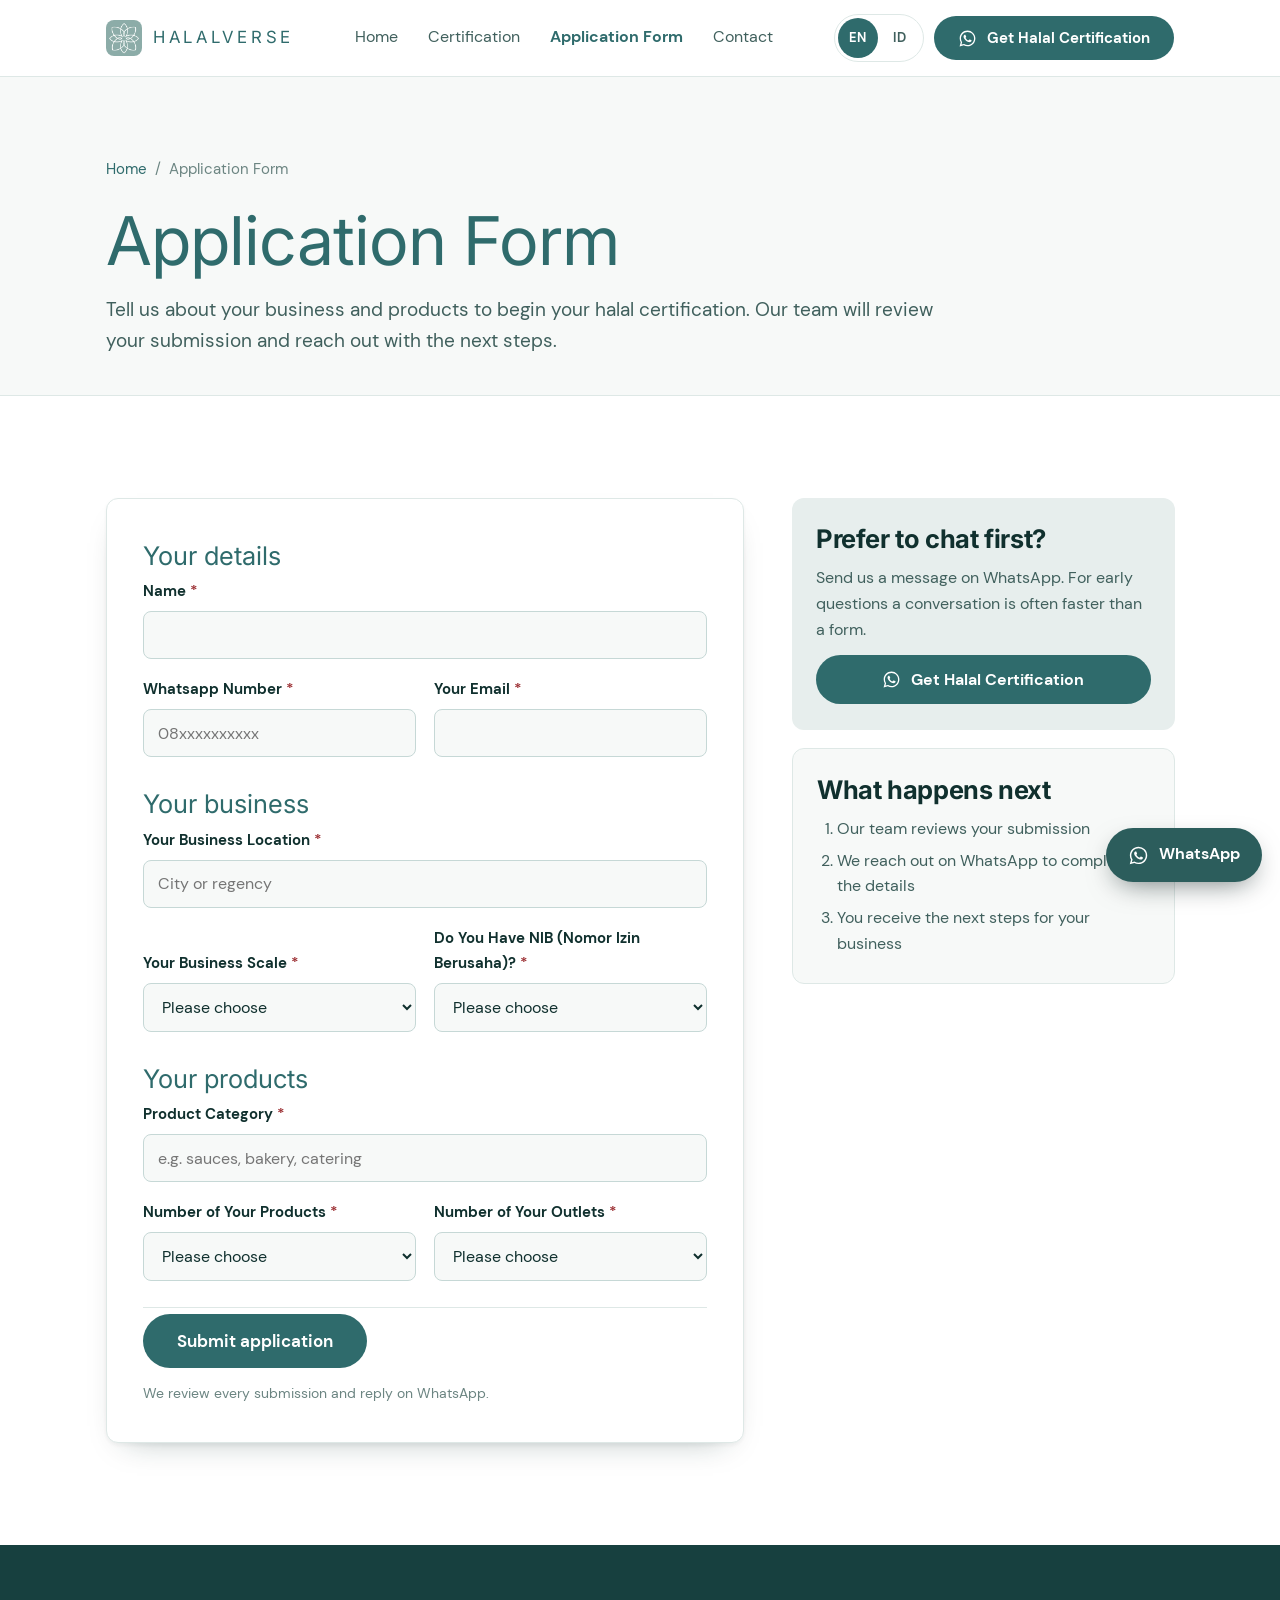
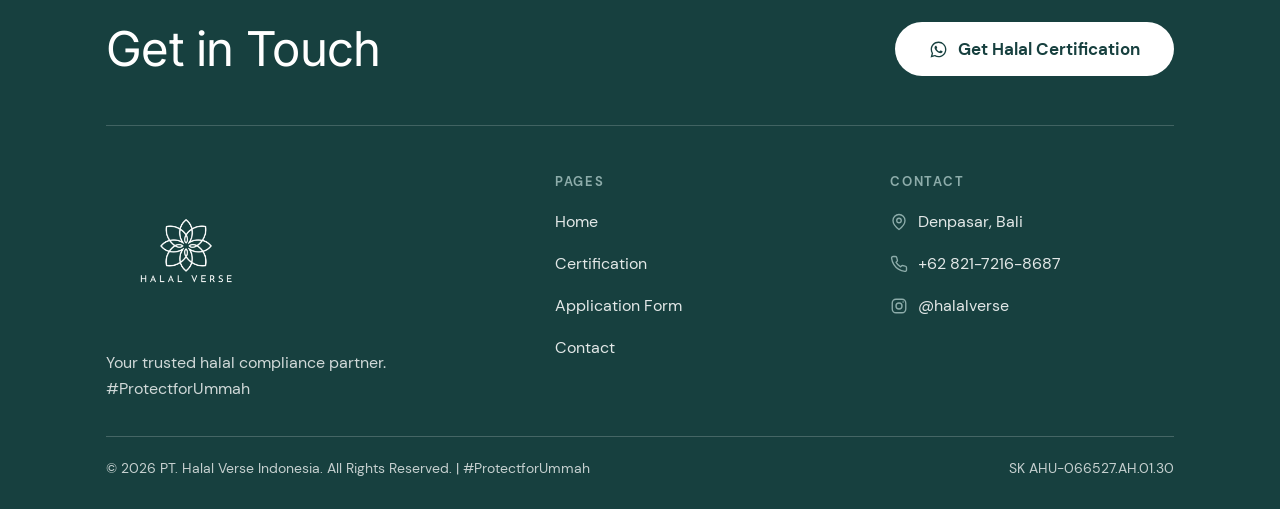
==== commit 294a019e: "fix: natural Indonesian, two-line hero, language switcher out of the menu The Indonesian read like a" ====
--- a/application-form/index.html
+++ b/application-form/index.html
@@ -40,28 +40,23 @@
         <span class="brand__name">Halalverse</span>
       </a>
 
-      <button class="nav-toggle" type="button" aria-expanded="false" aria-controls="main-nav">
-        <svg viewBox="0 0 24 24" fill="none" stroke="currentColor" stroke-width="2" stroke-linecap="round" aria-hidden="true"><path d="M4 7h16M4 12h16M4 17h16"/></svg><span>Menu</span>
-      </button>
-
       <nav class="nav" id="main-nav" aria-label="Main navigation" data-open="false">
           <a href="/">Home</a>
           <a href="/certification/">Certification</a>
           <a href="/application-form/" aria-current="page">Application Form</a>
           <a href="/contact/">Contact</a>
-        <nav class="lang lang--menu" aria-label="Language">
-        <span class="lang__current" aria-current="true">EN</span>
-        <a class="lang__other" href="/id/formulir-pengajuan/" hreflang="id" lang="id" title="Baca dalam Bahasa Indonesia">ID</a>
-      </nav>
         <a class="btn btn--primary nav__cta" href="https://wa.me/6282172168687?text=Hello%20Halal%20Verse%2C%20I%20would%20like%20to%20ask%20about%20halal%20certification." target="_blank" rel="noopener" data-where="mobile-menu"><svg class="i-wa" viewBox="0 0 24 24" fill="currentColor" aria-hidden="true"><path d="M12.04 2C6.58 2 2.13 6.45 2.13 11.91c0 1.75.46 3.45 1.32 4.95L2 22l5.25-1.38a9.9 9.9 0 0 0 4.79 1.22h.01c5.46 0 9.91-4.45 9.91-9.91 0-2.65-1.03-5.14-2.9-7.01A9.82 9.82 0 0 0 12.04 2Zm0 18.15h-.01a8.2 8.2 0 0 1-4.19-1.15l-.3-.18-3.12.82.83-3.04-.2-.31a8.19 8.19 0 0 1-1.26-4.38c0-4.54 3.7-8.23 8.25-8.23 2.2 0 4.27.86 5.83 2.41a8.18 8.18 0 0 1 2.41 5.83c0 4.54-3.7 8.23-8.24 8.23Zm4.52-6.16c-.25-.12-1.47-.72-1.69-.81-.23-.08-.39-.12-.56.13-.16.24-.64.8-.78.97-.14.16-.29.18-.53.06-.25-.12-1.05-.39-1.99-1.23-.74-.66-1.23-1.47-1.38-1.72-.14-.25-.01-.38.11-.5.11-.11.25-.29.37-.43.12-.15.16-.25.25-.41.08-.17.04-.31-.02-.43-.06-.12-.56-1.34-.76-1.84-.2-.48-.4-.41-.56-.42h-.47c-.17 0-.43.06-.66.31-.23.25-.86.85-.86 2.06s.89 2.39 1.01 2.56c.12.16 1.74 2.66 4.22 3.73.59.25 1.05.4 1.41.52.59.19 1.13.16 1.56.1.48-.07 1.47-.6 1.68-1.18.21-.58.21-1.08.14-1.18-.06-.11-.22-.17-.47-.29Z"/></svg> Get Halal Certification</a>
       </nav>
 
-      <div class="header-cta">
+      <div class="header-actions">
         <nav class="lang" aria-label="Language">
-        <span class="lang__current" aria-current="true">EN</span>
-        <a class="lang__other" href="/id/formulir-pengajuan/" hreflang="id" lang="id" title="Baca dalam Bahasa Indonesia">ID</a>
-      </nav>
-        <a class="btn btn--primary" href="https://wa.me/6282172168687?text=Hello%20Halal%20Verse%2C%20I%20would%20like%20to%20ask%20about%20halal%20certification." target="_blank" rel="noopener" data-where="header"><svg class="i-wa" viewBox="0 0 24 24" fill="currentColor" aria-hidden="true"><path d="M12.04 2C6.58 2 2.13 6.45 2.13 11.91c0 1.75.46 3.45 1.32 4.95L2 22l5.25-1.38a9.9 9.9 0 0 0 4.79 1.22h.01c5.46 0 9.91-4.45 9.91-9.91 0-2.65-1.03-5.14-2.9-7.01A9.82 9.82 0 0 0 12.04 2Zm0 18.15h-.01a8.2 8.2 0 0 1-4.19-1.15l-.3-.18-3.12.82.83-3.04-.2-.31a8.19 8.19 0 0 1-1.26-4.38c0-4.54 3.7-8.23 8.25-8.23 2.2 0 4.27.86 5.83 2.41a8.18 8.18 0 0 1 2.41 5.83c0 4.54-3.7 8.23-8.24 8.23Zm4.52-6.16c-.25-.12-1.47-.72-1.69-.81-.23-.08-.39-.12-.56.13-.16.24-.64.8-.78.97-.14.16-.29.18-.53.06-.25-.12-1.05-.39-1.99-1.23-.74-.66-1.23-1.47-1.38-1.72-.14-.25-.01-.38.11-.5.11-.11.25-.29.37-.43.12-.15.16-.25.25-.41.08-.17.04-.31-.02-.43-.06-.12-.56-1.34-.76-1.84-.2-.48-.4-.41-.56-.42h-.47c-.17 0-.43.06-.66.31-.23.25-.86.85-.86 2.06s.89 2.39 1.01 2.56c.12.16 1.74 2.66 4.22 3.73.59.25 1.05.4 1.41.52.59.19 1.13.16 1.56.1.48-.07 1.47-.6 1.68-1.18.21-.58.21-1.08.14-1.18-.06-.11-.22-.17-.47-.29Z"/></svg> Get Halal Certification</a>
+          <span class="lang__current" aria-current="true">EN</span>
+          <a class="lang__other" href="/id/formulir-pengajuan/" hreflang="id" lang="id" title="Baca dalam Bahasa Indonesia">ID</a>
+        </nav>
+        <button class="nav-toggle" type="button" aria-expanded="false" aria-controls="main-nav" aria-label="Menu">
+          <svg viewBox="0 0 24 24" fill="none" stroke="currentColor" stroke-width="2" stroke-linecap="round" aria-hidden="true"><path d="M4 7h16M4 12h16M4 17h16"/></svg><span class="nav-toggle__label">Menu</span>
+        </button>
+        <a class="btn btn--primary header-cta" href="https://wa.me/6282172168687?text=Hello%20Halal%20Verse%2C%20I%20would%20like%20to%20ask%20about%20halal%20certification." target="_blank" rel="noopener" data-where="header"><svg class="i-wa" viewBox="0 0 24 24" fill="currentColor" aria-hidden="true"><path d="M12.04 2C6.58 2 2.13 6.45 2.13 11.91c0 1.75.46 3.45 1.32 4.95L2 22l5.25-1.38a9.9 9.9 0 0 0 4.79 1.22h.01c5.46 0 9.91-4.45 9.91-9.91 0-2.65-1.03-5.14-2.9-7.01A9.82 9.82 0 0 0 12.04 2Zm0 18.15h-.01a8.2 8.2 0 0 1-4.19-1.15l-.3-.18-3.12.82.83-3.04-.2-.31a8.19 8.19 0 0 1-1.26-4.38c0-4.54 3.7-8.23 8.25-8.23 2.2 0 4.27.86 5.83 2.41a8.18 8.18 0 0 1 2.41 5.83c0 4.54-3.7 8.23-8.24 8.23Zm4.52-6.16c-.25-.12-1.47-.72-1.69-.81-.23-.08-.39-.12-.56.13-.16.24-.64.8-.78.97-.14.16-.29.18-.53.06-.25-.12-1.05-.39-1.99-1.23-.74-.66-1.23-1.47-1.38-1.72-.14-.25-.01-.38.11-.5.11-.11.25-.29.37-.43.12-.15.16-.25.25-.41.08-.17.04-.31-.02-.43-.06-.12-.56-1.34-.76-1.84-.2-.48-.4-.41-.56-.42h-.47c-.17 0-.43.06-.66.31-.23.25-.86.85-.86 2.06s.89 2.39 1.01 2.56c.12.16 1.74 2.66 4.22 3.73.59.25 1.05.4 1.41.52.59.19 1.13.16 1.56.1.48-.07 1.47-.6 1.68-1.18.21-.58.21-1.08.14-1.18-.06-.11-.22-.17-.47-.29Z"/></svg> Get Halal Certification</a>
       </div>
     </div>
   </header>
--- a/assets/css/site.css
+++ b/assets/css/site.css
@@ -226,8 +226,8 @@
 .site-header--over .brand__name,
 .site-header--over .nav-toggle { color: #fff; }
 .site-header--over .nav-toggle { border-color: rgba(255,255,255,.5); }
-.site-header--over .header-cta .btn { background: #fff; color: var(--teal-deep); }
-.site-header--over .header-cta .btn:hover { background: var(--sage); color: var(--ink); }
+.site-header--over .header-cta { background: #fff; color: var(--teal-deep); }
+.site-header--over .header-cta:hover { background: var(--sage); color: var(--ink); }
 
 .site-header--over.is-stuck {
   background: rgba(255,255,255,.96);
@@ -237,7 +237,7 @@
 .site-header--over.is-stuck .nav a { color: var(--ink-soft); }
 .site-header--over.is-stuck .brand__name { color: var(--teal-ink); }
 .site-header--over.is-stuck .nav-toggle { color: var(--ink); border-color: var(--line); }
-.site-header--over.is-stuck .header-cta .btn { background: var(--teal-ink); color: #fff; }
+.site-header--over.is-stuck .header-cta { background: var(--teal-ink); color: #fff; }
 
 .site-header__inner {
   display: flex; align-items: center; justify-content: space-between; gap: 20px;
@@ -261,8 +261,11 @@
 .site-header--over .nav a[aria-current="page"] { color: #fff; text-decoration: underline; text-underline-offset: 6px; }
 .site-header--over.is-stuck .nav a[aria-current="page"] { color: var(--teal-ink); }
 
-.header-cta { flex: none; display: flex; align-items: center; gap: 12px; }
-.header-cta .btn { min-height: 44px; padding: 10px 22px; font-size: .95rem; }
+/* Language switcher, burger and CTA sit together on the right.
+   The switcher is visible at every width — on a phone it must not
+   be buried behind the burger. */
+.header-actions { flex: none; display: flex; align-items: center; gap: 10px; }
+.header-cta { min-height: 44px; padding: 10px 22px; font-size: .95rem; }
 .nav__cta { display: none; }
 
 /* ---------- Language switcher ----------
@@ -284,8 +287,8 @@
   display: inline-flex;
   align-items: center;
   justify-content: center;
-  min-width: 38px;
-  min-height: 32px;
+  min-width: 40px;
+  min-height: 40px;
   padding: 0 10px;
   border-radius: var(--pill);
   font-family: "HV Text", system-ui, sans-serif;
@@ -309,21 +312,6 @@
 .site-header--over.is-stuck .lang__current { background: var(--teal-ink); color: #fff; }
 .site-header--over.is-stuck .lang__other { color: var(--ink-soft); }
 
-/* Inside the mobile menu it sits on its own row, full width */
-.lang--menu { display: none; }
-@media (max-width: 1020px) {
-  .lang--menu {
-    display: inline-flex;
-    align-self: flex-start;
-    margin-top: 10px;
-    border-color: var(--line) !important;
-    background: var(--paper) !important;
-  }
-  .lang--menu .lang__current { background: var(--teal-ink) !important; color: #fff !important; }
-  .lang--menu .lang__other { color: var(--ink-soft) !important; }
-  .lang--menu .lang__current,
-  .lang--menu .lang__other { min-height: 40px; min-width: 48px; font-size: .9rem; }
-}
 
 .nav-toggle {
   display: none; align-items: center; gap: 9px; min-height: 44px; padding: 8px 14px;
@@ -334,6 +322,7 @@
 
 @media (max-width: 1020px) {
   .nav-toggle { display: inline-flex; }
+  .header-cta { display: none; }
   .nav {
     display: none; position: absolute; top: 100%; left: 0; right: 0;
     flex-direction: column; align-items: stretch; gap: 2px;
@@ -349,13 +338,19 @@
      teal on a dark teal button. */
   .nav a.nav__cta { display: inline-flex; margin-top: 10px; color: #fff !important; }
   .nav a.nav__cta:hover { color: #fff !important; }
-  .header-cta { display: none; }
-  .nav .lang { align-self: flex-start; }
+}
+
+@media (max-width: 560px) {
+  /* Icon-only burger so the language switcher always fits beside it */
+  .nav-toggle__label { display: none; }
+  .nav-toggle { padding: 8px 11px; }
+  .header-actions { gap: 8px; }
 }
 
 @media (max-width: 380px) {
-  .brand__name { font-size: .92rem; letter-spacing: .14em; }
+  .brand__name { display: none; }
   .btn { padding: 12px 18px; font-size: .95rem; }
+  .lang__current, .lang__other { min-width: 36px; padding: 0 7px; }
 }
 
 /* ---------- Hero: full-bleed ---------- */
@@ -395,7 +390,11 @@
   letter-spacing: .32em; text-transform: uppercase; color: rgba(255,255,255,.9);
 }
 
-.hero h1 { color: #fff; max-width: 16ch; text-shadow: 0 2px 28px rgba(4,18,17,.55); }
+.hero h1 { color: #fff; max-width: 20ch; text-wrap: nowrap; text-shadow: 0 2px 28px rgba(4,18,17,.55); }
+/* Keep the headline at exactly the two lines the <br> gives it, at every
+   width. Shrink the type instead of letting it wrap to three. */
+@media (max-width: 620px) { .hero h1 { font-size: 2.05rem; max-width: 100%; } }
+@media (max-width: 380px) { .hero h1 { font-size: 1.78rem; } }
 
 .hero__lede {
   font-size: clamp(1.02rem, .95rem + .4vw, 1.22rem);
